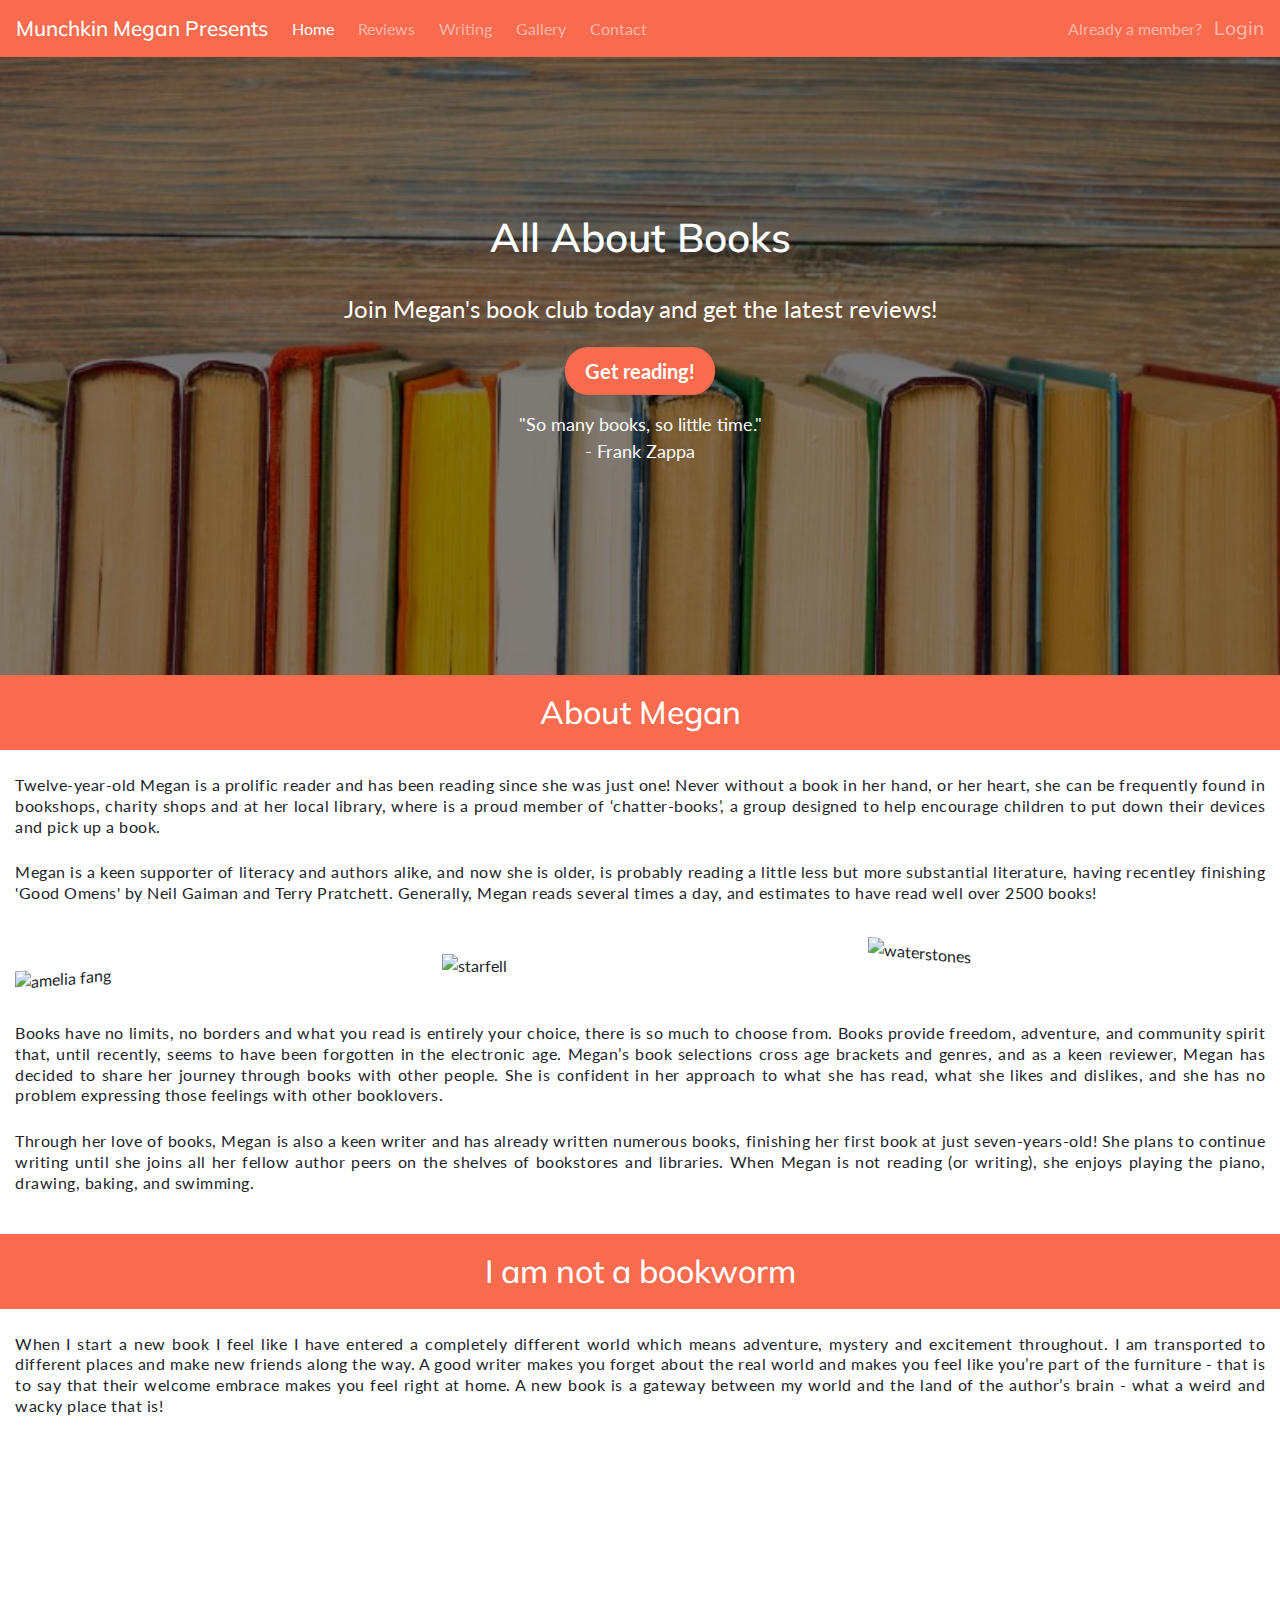
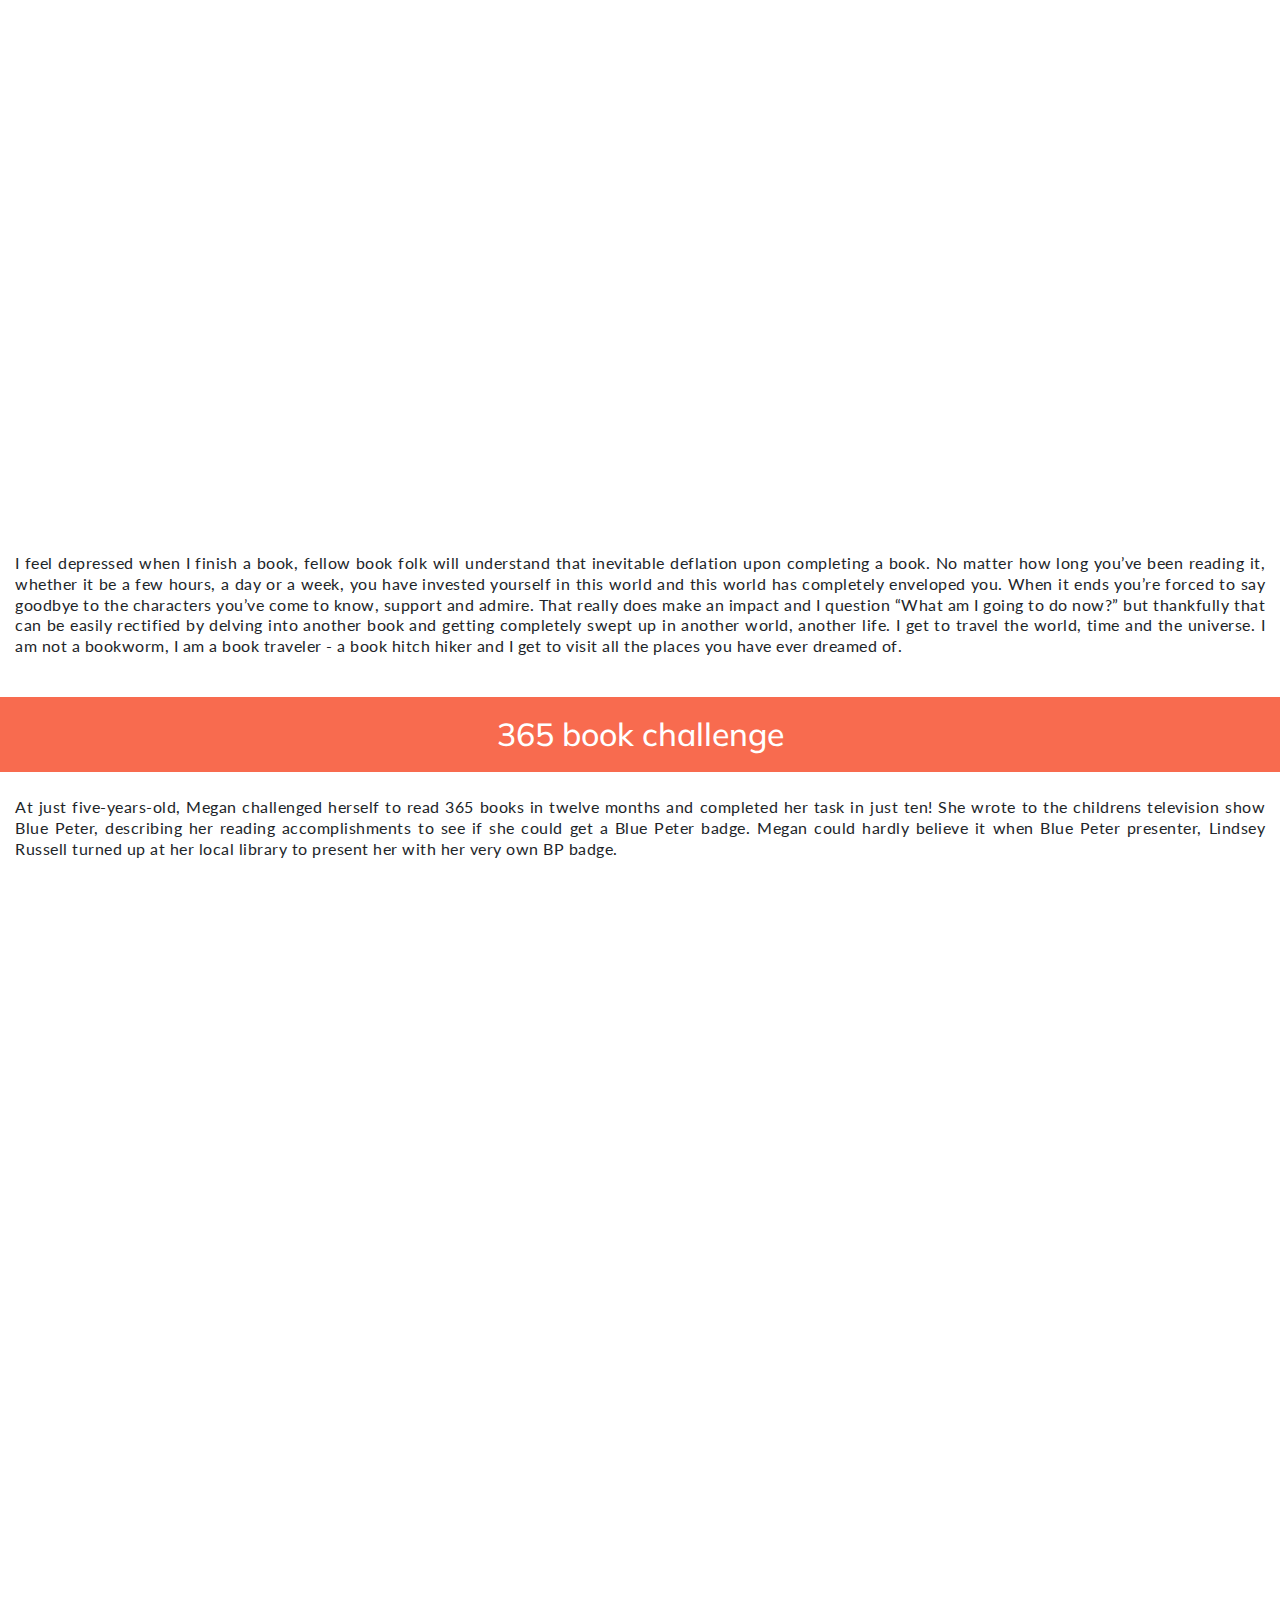
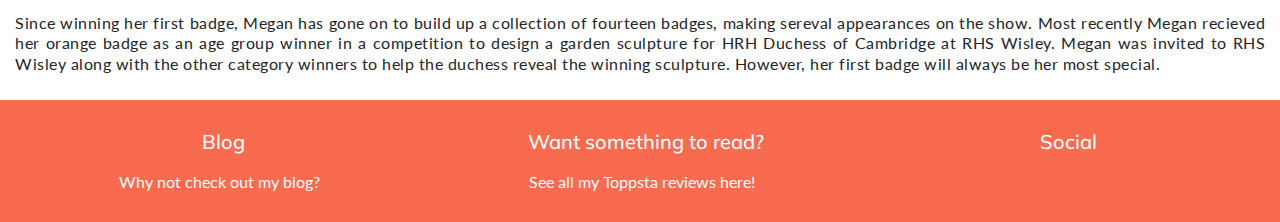
==== index.html @ 72e50ec4 "Housekeeping - Created and organised image folders in assets.  Modified index.html and adjusted spac" ====
<!DOCTYPE html>
<html lang="en">

<head>
	<meta charset="UTF-8" />
	<meta name="viewport" content="width=device-width, initial-scale=1.0" />
	<meta http-equiv="X-UA-Compatible" content="ie=edge" />

	<!--External library - Bootstrap css/fontawesome/cdnjs-->
	<link rel="stylesheet" href="https://stackpath.bootstrapcdn.com/bootstrap/4.4.1/css/bootstrap.min.css"
		type="text/css" />
	<script src="https://kit.fontawesome.com/f07371f622.js" crossorigin="anonymous"></script>
	<link rel="stylesheet" href="https://cdnjs.cloudflare.com/ajax/libs/hover.css/2.3.1/css/hover-min.css" />
	<!--/External library - Bootstrap css/fontawesome/cdnjs-->

	<!--Local library - style.css-->
	<link rel="stylesheet" href="./assets/css/style.css" type="text/css" />
	<!--/Local library - style.css-->

	<title>Munchkin Megan Presents</title>
</head>

<body>
	<div class="container-fluid ">
		<!--navbar-->
		<nav class="navbar navbar-dark navbar-expand-sm">
			<a class="navbar-brand" href="/">Munchkin Megan Presents</a>

			<button
        class="navbar-toggler ml-auto"
        type="button"
        data-toggle="collapse"
        data-target="#navbarNavDropdown"
        aria-controls="navbarNavDropdown"
        aria-expanded="false"
        aria-label="Toggle navigation"
      >
        <span class="navbar-toggler-icon"></span>
      </button>

			<div class="collapse navbar-collapse" id="navbarNavDropdown">
				<ul class="navbar-nav mr-auto">
					<li class="active nav-item mr-2">
						<a class="nav-link" href="/">Home</a>
					</li>
					<li class="nav-item mr-2">
						<a class="nav-link" href="reviews.html">Reviews</a>
					</li>
					<li class="nav-item mr-2">
						<a class="nav-link" href="#">Writing</a>
					</li>
					<li class="nav-item mr-2">
						<a class="nav-link" href="#">Gallery</a>
					</li>
					<li class="nav-item mr-2">
						<a class="nav-link" href="#">Contact</a>
					</li>
					<li class="nav-item mr-2 d-block d-sm-none">
						<a class="nav-link" href="#">Login</a>
					</li>
				</ul>
			</div>
			<div class="d-none d-md-block">
				<p class="navbar-text my-auto mr-2">Already a member?</p>
				<a href="#" class="login-text">Login</a>
			</div>
		</nav>
		<!--/navbar-->
	</div>

	<div class="container-fluid books-container-home">
		<!--all about books-->
		<div class="opaque-overlay">&nbsp</div>
		<div class="row">
			<div class="col-12">
				<section class="jumbotron text-center">
					<h1 class="jumbotron-header">All About Books</h1>
					<p class="bookclub-text">
						Join Megan's book club today and get the latest reviews!
					</p>
					<button
              class="btn btn-lg btn--cta btn--orange"
              data-toggle="modal"
              data-target="#bookclubModal"
            >
              Get reading!
            </button>
					<p class="smb-quote mt-3">
						"So many books, so little time." <br />- Frank Zappa
            </p>
				</section>
			</div>
		</div>
		<!--/all about books-->
	</div>

	<div class="container-fluid about-container">
		<!--about me-->
		<section>
			<div class="row">
				<div class="col-12 header">
					<h2 class="about-header">About Megan</h2>
				</div>
			</div>
			<div class="row">
				<div class="col-12">
					<p class="about-text">
						Twelve-year-old Megan is a prolific reader and has been reading since she was just one!
						Never without a book in her hand, or her heart, she can be frequently found in bookshops,
						charity shops and at her local library, where is a proud member of ‘chatter-books’, a
						group designed to help encourage children to put down their devices and pick up a book.
					</p>
						<div class="col-12 d-md-none">
							<img class="about-img" src="../../assets/images/outdoors.jpg" alt="outdoors">
                        </div>
						<p class="about-text">
							Megan is a keen supporter of literacy and authors alike, and now she is older, is
							probably reading a little less but more substantial literature, having recentley finishing
							'Good Omens' by Neil Gaiman and Terry Pratchett.
							Generally, Megan reads several times a day, and estimates to have read well over 2500 books!
						</p>
                        <div class="row">
							<div class="d-none d-md-block col-md-4">
								<img class="about-imgFang" src="../../assets/images/fang.jpg" alt="amelia fang">
                            </div>
							<div class="col-12 col-md-4">
								<img class="about-imgStarfell" src="../../assets/images/Starfell.jpg" alt="starfell">
                            </div>
							<div class="d-none d-md-block col-md-4">
									<img class="about-imgWaterstones" src="../../assets/images/waterstones-002.jpg" alt="waterstones">
                            </div>
                        </div>
						<p class="about-text">
							Books have no limits, no borders and what you read is entirely your choice,
							there is so much to choose from. Books provide freedom, adventure, and community
							spirit that, until recently, seems to have been forgotten in the electronic age. Megan’s book selections
							cross age brackets and genres, and as a keen reviewer, Megan has decided to share her journey
							through books with other people. She is confident in her approach to what she has read, what
							she likes and dislikes, and she has no problem expressing those feelings with other booklovers.
						</p>
							<div class="col-12 d-md-none">
								<img class="about-img" src="../../assets/images/bedtime.jpg" alt="bedtime">
                            </div>				
				        <p class="about-text">
							Through her love of books, Megan is also a keen writer and has already written numerous
							books, finishing her first book at just seven-years-old! She plans to continue writing until
							she joins all her fellow author peers on the shelves of bookstores and libraries.
							When Megan is not reading (or writing), she enjoys playing the piano, drawing, baking, and swimming.
						</p>
					</div>
				</div>
		</section>
		<!--/about me-->
	</div>

	<div class="container-fluid bookworm-container">
		<!--I am not a bookworm-->
		<section>
			<div class="row header-row">
				<div class="col-12 header">
					<h2 class="bookworm-header">I am not a bookworm</h2>
				</div>
			</div>
			<div class="row">
				<div class="col-12">
					<p class="bookworm-text">
						When I start a new book I feel like I have entered a completely different world which means
						adventure,
						mystery and excitement throughout. I am transported to different places and make new friends
						along the way.
						A good writer makes you forget about the real world and makes you feel like you’re part of the
						furniture -
						that is to say that their welcome embrace makes you feel right at home.
						A new book is a gateway between my world and the land of the author’s brain - what a weird and
						wacky place that is!
					</p>
					<div class="col-12">
						<div class="bookworm-video">
							<iframe width="560" height="315" src="https://www.youtube.com/embed/rtRZMgtIHYc"
								frameborder="0" allow="accelerometer; encrypted-media; gyroscope; picture-in-picture"
								allowfullscreen></iframe>
						</div>
					</div>
					<p class="bookworm-text">
						I feel depressed when I finish a book, fellow book folk will understand that inevitable
						deflation upon
						completing a book. No matter how long you’ve been reading it, whether it be a few hours, a day
						or a week,
						you have invested yourself in this world and this world has completely enveloped you.
						When it ends you’re forced to say goodbye to the characters you’ve come to know, support and
						admire.
						That really does make an impact and I question “What am I going to do now?”
						but thankfully that can be easily rectified by delving into another book and getting completely
						swept up
						in another world, another life. I get to travel the world, time and the universe.
						I am not a bookworm, I am a book traveler - a book hitch hiker and I get to visit all the places
						you have ever dreamed of.
					</p>
				</div>
			</div>
		</section>
		<!--/I am not a bookworm-->
	</div>

	<div class="container-fluid challenge-container">
		<!--365 book challenge bp-->
		<section>
			<div class="row header-row">
				<div class="col-12 header">
					<h2 class="challenge-header">365 book challenge</h2>
				</div>
			</div>
			<div class="row">
				<div class="col-12">
					<p class="challenge-text">
						At just five-years-old, Megan challenged herself to read 365 books in twelve months
						and completed her task in just ten! She wrote to the childrens television show Blue Peter,
						describing her reading accomplishments to see if she could get a Blue Peter badge.
						Megan could hardly believe it when Blue Peter presenter, Lindsey Russell turned up at her local
						library
						to present her with her very own BP badge.
					</p>
				</div>
				<div class="col-12">
					<div class="challenge-video">
						<iframe width="560" height="315" src="https://www.youtube.com/embed/-gn5yzw5Xcc" frameborder="0"
							allow="accelerometer; encrypted-media; gyroscope; picture-in-picture"
							allowfullscreen></iframe>
					</div>
				</div>
				<div class="col-12">
					<p class="challenge-text">
						Since winning her first badge, Megan has gone on to build up a collection of fourteen badges,
						making sereval appearances on the show. Most recently Megan recieved her orange badge as an age
						group winner
						in a competition to design a garden sculpture for HRH Duchess of Cambridge at RHS Wisley. Megan
						was invited
						to RHS Wisley along with the other category winners to help the duchess reveal the winning
						sculpture.
						However, her first badge will always be her most special.
					</p>
				</div>
			</div>
		</section>
		<!--/365 book challenge bp-->
	</div>

	<!--Footer setup - UCD-mini project/code institute-->
	<footer class="container-fluid">
		<div id="footer-details" class="row">
			<div class="col-sm-4">
				<h5 class="footer-head">Blog</h5>
				<p class="inline-block footer-text">
					Why not check out my blog?
					<a href="https://munchkinmegan.wordpress.com/" target="_blank" class="blog">
						<i class="fa fa-blog"></i>
						<span class="sr-only">Blog</span>
					</a>
				</p>
			</div>
			<div class="col-sm-4">
				<h5 class="footer-head">Want something to read?</h5>
				<p class="inline-block footer-text">
					See all my Toppsta reviews here!
					<a href="https://toppsta.com/reviewer/profile/munchkinmegan/4112#all-reviews" target="_blank"
						class="toppsta-reviews">
						<i class="fa fa-book-open"></i>
						<span class="sr-only">Download List</span>
					</a>
				</p>
			</div>
			<div class="col-sm-4">
				<h5 class="footer-head">Social</h5>
				<ul class="list-inline social-links">
					<li class="list-inline-item">
						<a href="https://www.instagram.com/munchkinmeggie/?hl=en" target="_blank">
							<i class="fa fa-instagram" aria-hidden="true"></i>
							<span class="sr-only">Instagram</span>
						</a>
					</li>
					<li class="list-inline-item">
						<a href="https://twitter.com/munchkinmeggie" target="_blank">
							<i class="fa fa-twitter" aria-hidden="true"></i>
							<span class="sr-only">Twitter</span>
						</a>
					</li>
					<li class="list-inline-item">
						<a href="https://www.youtube.com/channel/UC89qTJyfvRBDVP14d1wDb9Q" target="_blank">
							<i class="fa fa-youtube" aria-hidden="true"></i>
							<span class="sr-only">YouTube</span>
						</a>
					</li>
					<li class="list-inline-item">
						<a href="https://www.facebook.com/megangrace.nicholson.7" target="_blank">
							<i class="fa fa-facebook" aria-hidden="true"></i>
							<span class="sr-only">facebook</span>
						</a>
					</li>
				</ul>
			</div>
		</div>
	</footer>
	<!--/Footer setup - UCD-mini project/code institute-->
	<div class="modal" tabindex="-1" role="dialog" id="bookclubModal">
		<div class="modal-dialog" role="document">
			<div class="modal-content">
				<div class="modal-header">
					<h5 class="modal-title">Join Megan's Book Club!</h5>
					<button
              type="button"
              class="close"
              data-dismiss="modal"
              aria-label="Close"
            >
              <span aria-hidden="true">&times;</span>
            </button>
				</div>
				<div class="modal-body">
					<form>
						<div class="form-group">
							<label for="email">Email address</label>
							<input
                  type="email"
                  class="form-control"
                  id="email"
                  aria-describedby="emailHelp"
                />
							<small id="emailHelp" class="form-text text-muted"
                  >e.g example@gmail.com</small>
						</div>
						<div class="form-group">
							<label for="password">Password</label>
							<input
                  type="password"
                  class="form-control"
                  id="password"
                />
							<small id="passwordHelp" class="form-text text-muted"
                  >Password must be 8-16 characters and include both numbers and letters.</small>
						</div>
						<div class="form-group">
							<label for="favourite-book">Favourite Book</label>
							<input
                  type="favourite-book"
                  class="form-control"
                  id="favourite-book"
                />
							<small id="favouriteHelp" class="form-text text-muted"
                  >e.g Matilda - Rold Dahl</small>
						</div>
						<button type="submit" class="btn btn--cta btn--orange ">
                Sign me up!
              </button>
					</form>
				</div>
			</div>
		</div>
	</div>

	<script src="https://code.jquery.com/jquery-3.4.1.slim.min.js"
		integrity="sha384-J6qa4849blE2+poT4WnyKhv5vZF5SrPo0iEjwBvKU7imGFAV0wwj1yYfoRSJoZ+n" crossorigin="anonymous">
	</script>
	<script src="https://cdn.jsdelivr.net/npm/popper.js@1.16.0/dist/umd/popper.min.js"
		integrity="sha384-Q6E9RHvbIyZFJoft+2mJbHaEWldlvI9IOYy5n3zV9zzTtmI3UksdQRVvoxMfooAo" crossorigin="anonymous">
	</script>
	<script src="https://stackpath.bootstrapcdn.com/bootstrap/4.4.1/js/bootstrap.min.js"
		integrity="sha384-wfSDF2E50Y2D1uUdj0O3uMBJnjuUD4Ih7YwaYd1iqfktj0Uod8GCExl3Og8ifwB6" crossorigin="anonymous">
	</script>
</body>

</html>
---- assets/css/style.css ----
@import url('https://fonts.googleapis.com/css?family=Muli:100,200,300,400,500,600,700|Lato:100,200,300,400,500,600,700');

body {
    font-family: "Lato", sans-serif;
}

/*-----------------------------------------------------------------------------------Navbar*/

/*Navbar setup - Whiskey drop project/code institute*/

.navbar {
    position: absolute;
    top: 0;
    left: 0;
    padding-left: 10;
    padding-right: 10;
    width: 100%;
    background-color: #f86b4f;
    z-index: 1;
}

.navbar .navbar-toggler {
    border: 0;
}

.navbar-brand {
    font-family: "Muli", sans-serif;
    font-weight: 500;
    font-size: 1.3rem

}

.navbar .navbar-nav a {
    font-weight: 400;
}

.login-text {
    font-family: "Muli",sans-serif;
    font-weight: 500;
    font-size: 1.2rem;
    color: rgba(255,255,255,.5);
    text-decoration: none;
}

.login-text:hover {
    text-decoration: none;
    color: #fff;
}

/*-----------------------------------------------------------------------------------Jumbotron*/

.jumbotron {
    background-color: transparent;
}

.jumbotron-header {
    font-family: "Muli",sans-serif;
    font-weight: 600;
    font-size: 40px;
    color: #fff;
    margin-top: 50px;
    margin-bottom: 30px;
}

.bookclub-text {
    font-weight: 400;
    font-size: 24px;
    color: #fff;
    margin-bottom: 20px;
}

.smb-quote {
    font-weight: 400;
    font-size: 18px;
    color: #fff;
}
/*-----------------------------------------------------------------------------------Continers*/
.container {
    width: 100%;
}

/*css-tricks*/
.books-container-home {
    height: 75vh;
    background: url(../../assets/images/hero-images/hero-image.jpg) no-repeat bottom center; 
    -webkit-background-size: cover;
    -moz-background-size: cover;
    -o-background-size: cover;
    background-size: cover;
    display: flex;
    align-items: center;
    justify-content: center;
    position: relative;
}

.books-container-reviews {
    height: 75vh;
    background: url(../../assets/images/hero-images/hero-image-002.jfif) no-repeat bottom center; 
    -webkit-background-size: cover;
    -moz-background-size: cover;
    -o-background-size: cover;
    background-size: cover;
    display: flex;
    align-items: center;
    justify-content: center;
    position: relative;
}

.opaque-overlay{
    position: absolute;
    height: 100%;
    width: 100%;
    background-color: rgba(0, 0, 0, 0.5);
}


.about-container {

}



.bookworm-container{
    
}

.challenge-container{

}

.reviews-container {
}

.quotes {

}

.interviews {

}

/*-----------------------------------------------------------------------------------Images*/

.about-img {
    height: auto;
    width: 100%;
    max-width: 720px;
}

.about-imgFang {
    height: auto;
    width: 100%;
    display: inline-block;
    max-width: 720px;
    margin-top: 25px;
    margin-bottom: 20px;
    transform: skewY(-5deg);
}

.about-imgWaterstones {
    height: auto;
    width: 100%;
    display: inline-block;
    max-width: 720px;
    margin-top: 25px;
    margin-bottom: 20px;
    transform: skewY(5deg);
}

.about-imgStarfell {
    height: auto;
    width: 100%;
    display: inline-block;
    max-width: 720px;
    margin-top: 25px;
    margin-bottom: 0px;
}


/*-----------------------------------------------------------------------------------Videos*/


/*Fluid width video - css tricks*/
.bookworm-video {
  position: relative;
  padding-bottom: 56.25%; /* 16:9 */
  height: 0;
  margin-bottom: 0px;
  margin-top: 0px;
}
.bookworm-video iframe {
  position: absolute;
  top: 0;
  left: 0;
  width: 100%;
  height: 100%;
}

.challenge-video {
  position: relative;
  padding-bottom: 56.25%; /* 16:9 */
  height: 0;
  margin-bottom: 0px;
  margin-top: 0px;
}

.challenge-video iframe {
  position: absolute;
  top: 0;
  left: 0;
  width: 100%;
  height: 100%;

}

/*-----------------------------------------------------------------------------------Headers*/


.header {
    padding-left: 0;
    padding-right: 0;
    width: 100%;
    height: 75px;
    background-color: #f86b4f;
}

.header-row {
    margin-top: 15px;
}

.about-header {
    font-family: "Muli", sans-serif;
    color: #fff;
    text-align: center;
    margin-top: 18px;
    margin-bottom: 0px;
}

.bookworm-header {
    font-family: "Muli", sans-serif;
    color: #fff;
    text-align: center;
    margin-top: 18px;
    margin-bottom: 0px;
}

.challenge-header {
    font-family: "Muli", sans-serif;
    color: #fff;
    text-align: center;
    margin-top: 18px;
    margin-bottom: 0px;
}

.reviews-header {
    font-family: "Muli", sans-serif;
    color: #fff;
    text-align: center;
    margin-top: 18px;
    margin-bottom: 0px; 
}

.quotes-header {
    font-family: "Muli", sans-serif;
    color: #fff;
    text-align: center;
    margin-top: 18px;
    margin-bottom: 0px; 
}

.interviews-header {
    font-family: "Muli", sans-serif;
    color: #fff;
    text-align: center;
    margin-top: 18px;
    margin-bottom: 0px; 
}

/*-----------------------------------------------------------------------------------Paragraphs*/

.about-text {
    letter-spacing: .5px;
    line-height: 1.3;
    text-align: justify;
    margin-top: 25px;
    margin-bottom: 25px;
    padding-left: 15;
    padding-right: 15;
}

.bookworm-text{
    letter-spacing: .5px;
    line-height: 1.3;
    text-align: justify;
    margin-top: 25px;
    margin-bottom: 25px;
    padding-left: 15;
    padding-right: 15;
}


.challenge-text {
    letter-spacing: .5px;
    line-height: 1.3;
    text-align: justify;
    margin-top: 25px;
    margin-bottom: 25px;
    padding-left: 15;
    padding-right: 15;
}

/*-----------------------------------------------------------------------------------Quotes*/

.blockquote {

}

/*-----------------------------------------------------------------------------------Buttons*/

.btn--cta{
    font-weight: bold;
    border-radius: 23px;
    width: 150px;
}

.btn--cta-short{
    font-weight: bold;
    border-radius: 23px;
    width: 75px;
}

.btn--orange{
    color: #fff;
    background-color: #f86b4f;
    border-color: #f86b4f;
}

.btn--orange:hover,
.btn--orange:focus,
.btn--orange:active,
.btn--orange:active:focus {
    color: #000;
    background-color: #d34f35;
    border-color: #d34f35;
} 

/*-----------------------------------------------------------------------------------Modal*/

/*Modal setup - Whiskey drop project/code institute*/

.modal-title{
    font-family: "Muli", sans-serif;
    font-weight: 400;
    font-size: 1.5em;  
}

.form-group {
    font-family: "Muli", sans-serif;
    font-weight: 400;
    font-size: 1.2em;
}

.form-text {
    font-family: "Lato", sans-serif;
    font-weight: 300;
    font-size: .75em;
}

/*-----------------------------------------------------------------------------------Footer*/

/*Footer setup - UCD-mini project/code institute*/

footer {
    background-color: #f86b4f;
    color: #ffffff;
    min-height: 120px;
    font-weight: 400;
}

.footer-head {
    font-family: "Muli", sans-serif;
    font-weight: 500;
    color:#ffffff;
    text-align: center;
}

.footer-text {
    text-align: center;
    padding-top: 3px;
}

.social-links {
    text-align: center;
}

.blog i {
    font-size: 20px;
    color: rgba(255,255,255,.5);
    text-align: center;
    padding-left: 7px;
    padding-bottom: 20px;
    transition: all .3s ease-in-out;
    -moz-transition: all .3s ease-in-out;
    -webkit-transition: all .3s ease-in-out;
    -o-transition: all .3s ease-in-out;
}

.blog i:hover {
    color: #fff;
}

.toppsta-reviews i {
    font-size: 20px;
    color: rgba(255,255,255,.5);
    text-align: center;
    padding-left: 7px;
    padding-bottom: 20px;
    transition: all .3s ease-in-out;
    -moz-transition: all .3s ease-in-out;
    -webkit-transition: all .3s ease-in-out;
    -o-transition: all .3s ease-in-out;

}

.toppsta-reviews i:hover {
    color: #fff;
}

.social-links {
    padding-bottom: 20px;
}

.social-links li a i {
    width: 40px;
    height: 40px;
    padding: 12px 0;
    font-size: 25px;
    line-height: 10px;
    text-align: center;
    color: rgba(255,255,255,.5);
    transition: all .3s ease-in-out;
    -moz-transition: all .3s ease-in-out;
    -webkit-transition: all .3s ease-in-out;
    -o-transition: all .3s ease-in-out;
}

.social-links li a i:hover {
   color: #fff;
}

#footer-details {
    padding-left: 12px;
    padding-top: 30px;
}
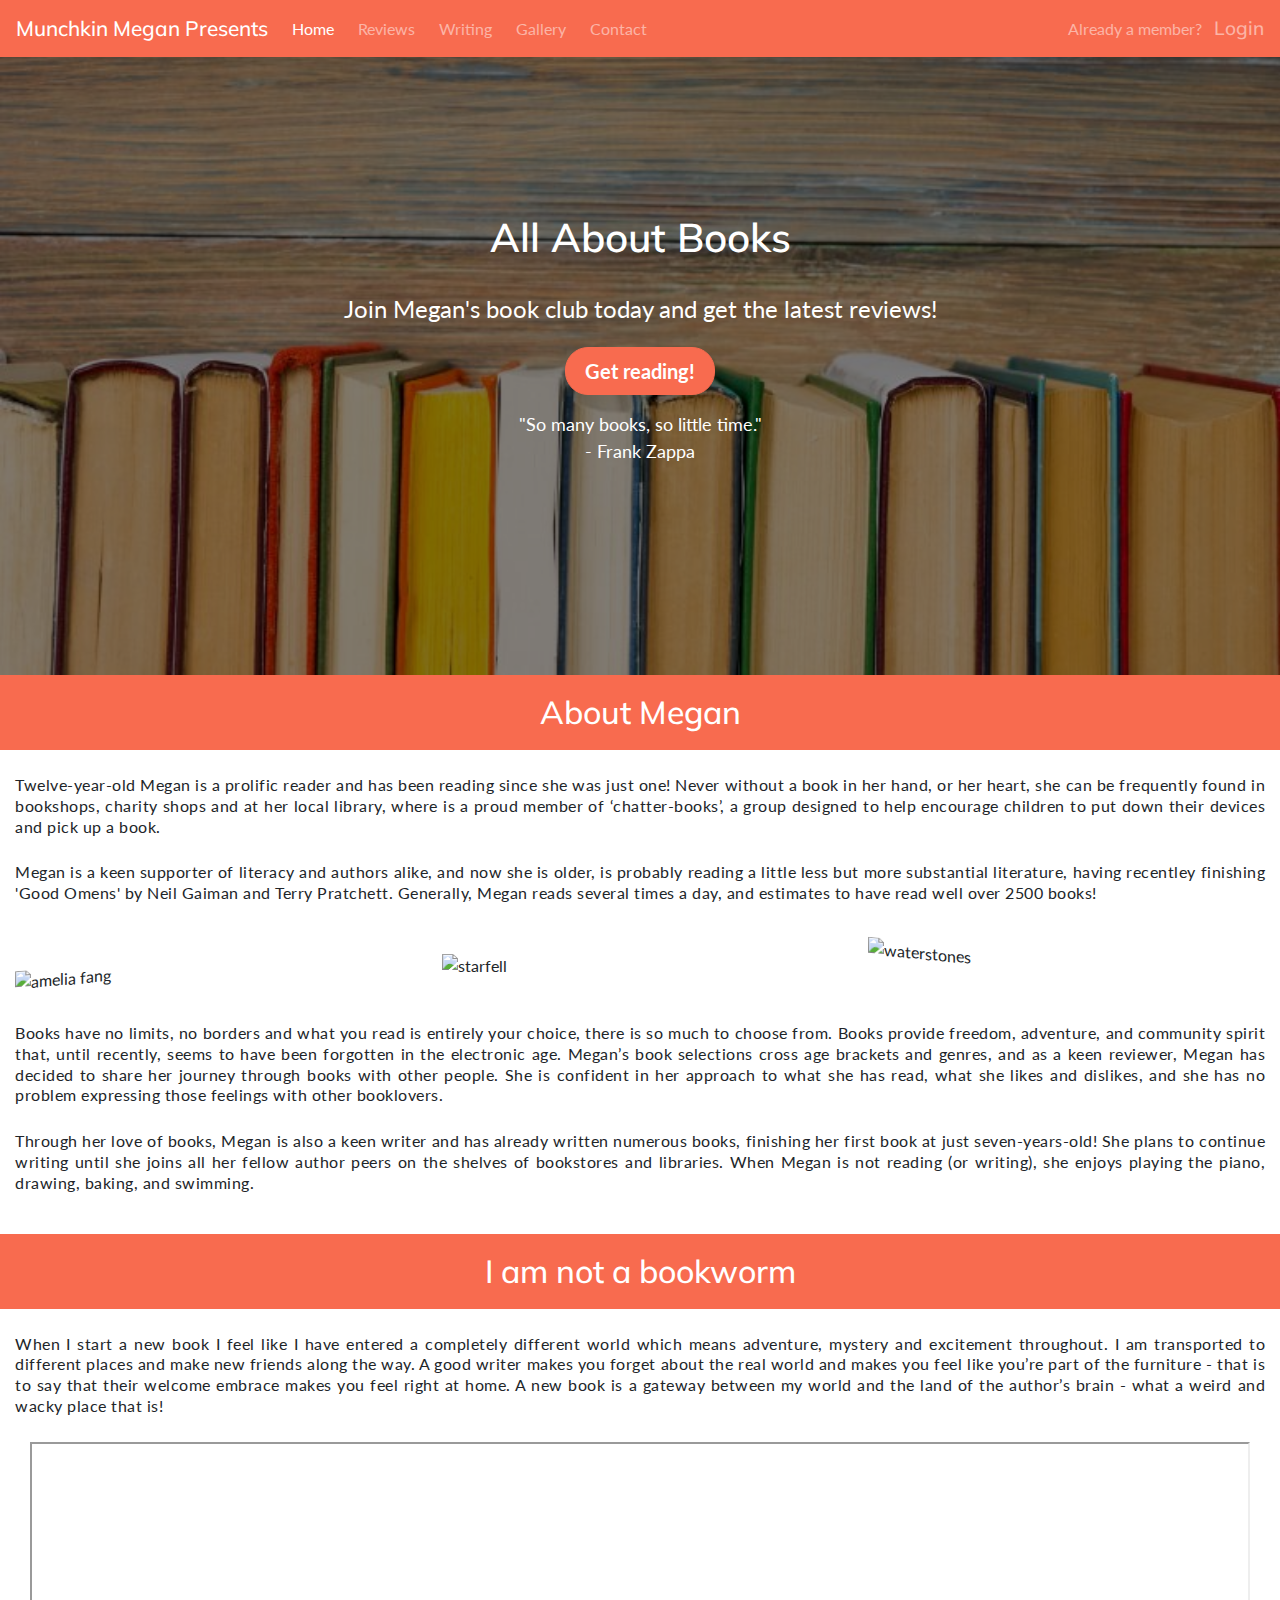
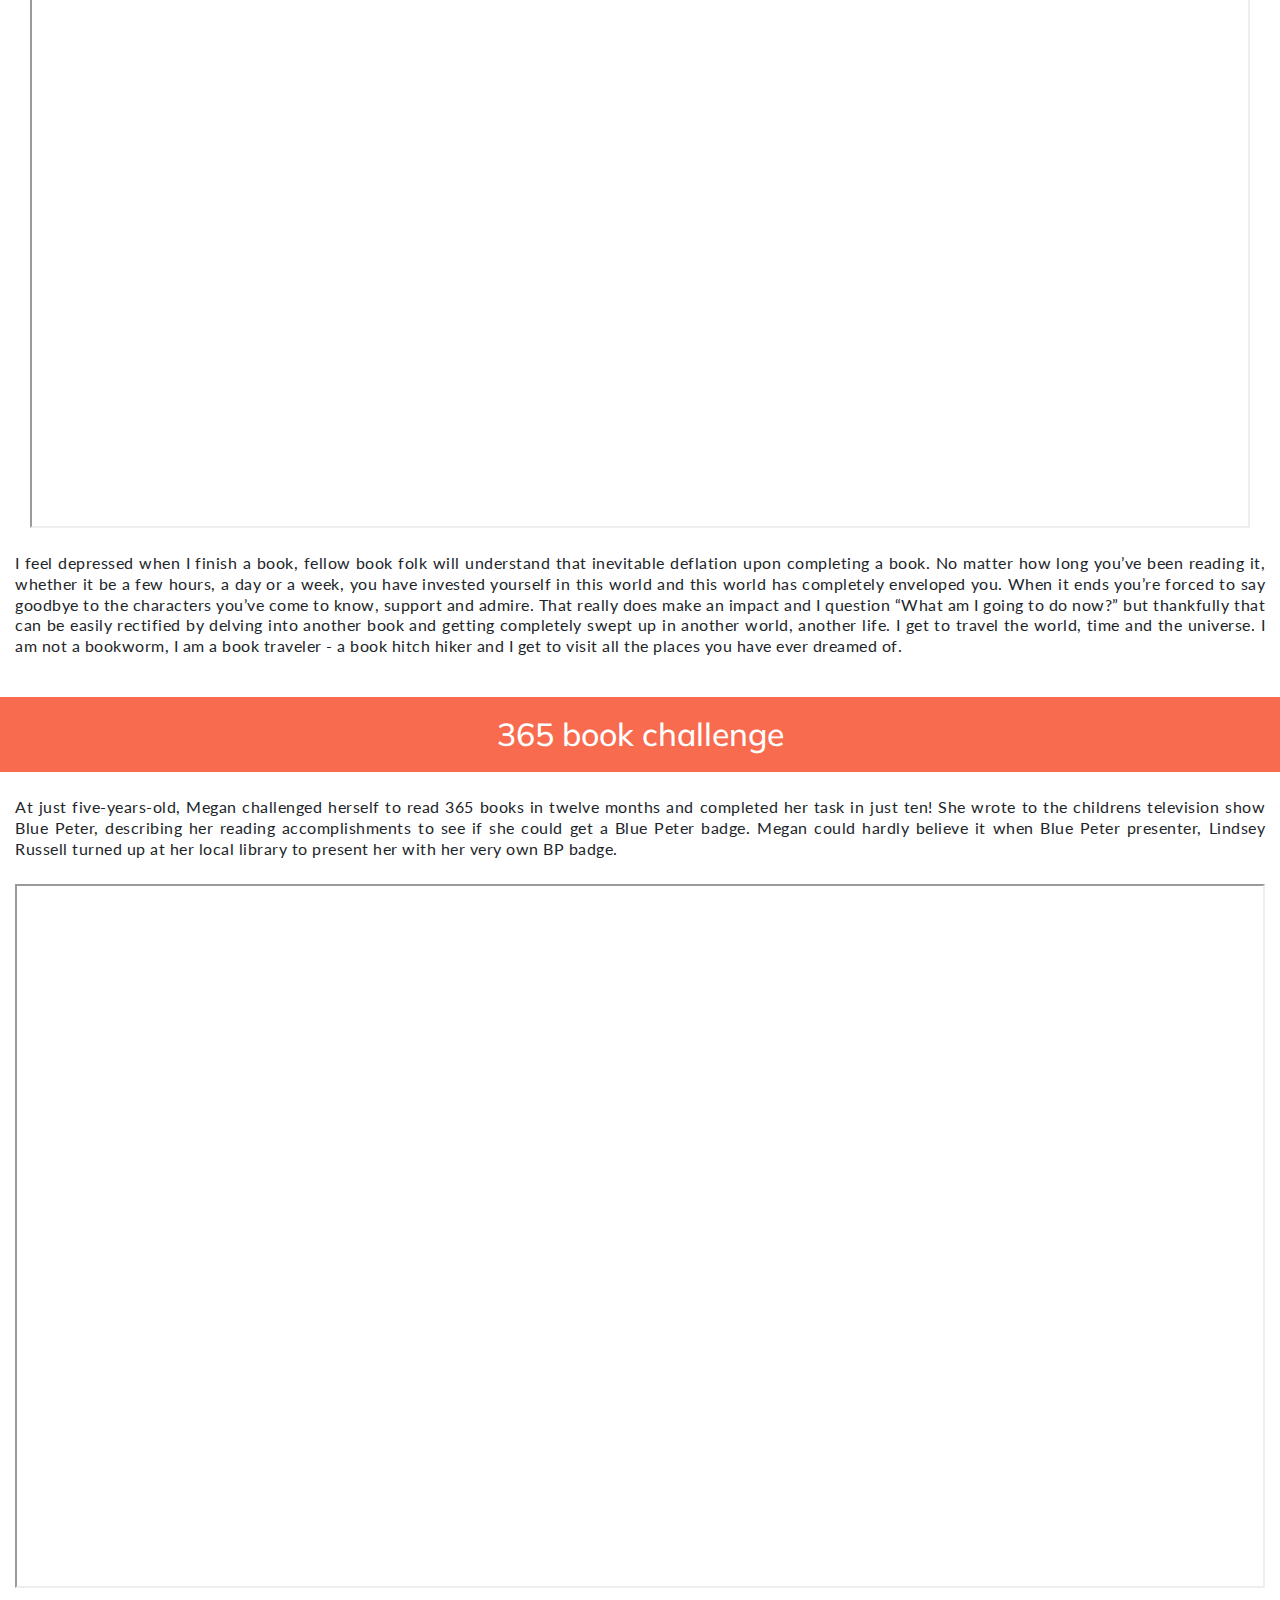
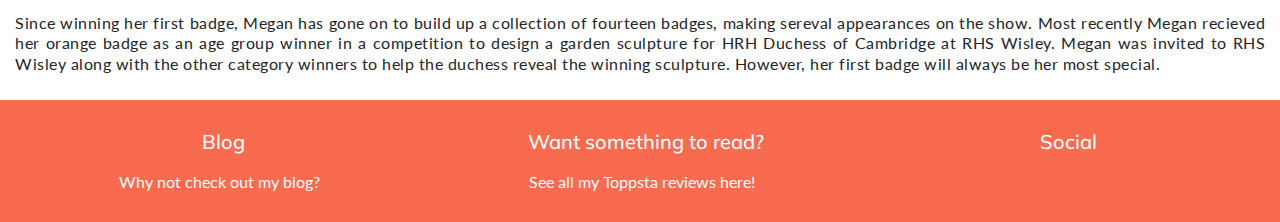
==== commit 7387cbe2: "Addition - Added content to reviews section, including modals.  Modify - Made general margin and spa" ====
--- a/index.html
+++ b/index.html
@@ -70,7 +70,7 @@
 
 	<div class="container-fluid books-container-home">
 		<!--all about books-->
-		<div class="opaque-overlay">&nbsp</div>
+		<div class="opaque-overlay">&nbsp;</div>
 		<div class="row">
 			<div class="col-12">
 				<section class="jumbotron text-center">
@@ -176,8 +176,7 @@
 					</p>
 					<div class="col-12">
 						<div class="bookworm-video">
-							<iframe width="560" height="315" src="https://www.youtube.com/embed/rtRZMgtIHYc"
-								frameborder="0" allow="accelerometer; encrypted-media; gyroscope; picture-in-picture"
+							<iframe src="https://www.youtube.com/embed/rtRZMgtIHYc" allow="accelerometer; encrypted-media; gyroscope; picture-in-picture"
 								allowfullscreen></iframe>
 						</div>
 					</div>
@@ -223,7 +222,7 @@
 				</div>
 				<div class="col-12">
 					<div class="challenge-video">
-						<iframe width="560" height="315" src="https://www.youtube.com/embed/-gn5yzw5Xcc" frameborder="0"
+						<iframe src="https://www.youtube.com/embed/-gn5yzw5Xcc"
 							allow="accelerometer; encrypted-media; gyroscope; picture-in-picture"
 							allowfullscreen></iframe>
 					</div>
@@ -331,7 +330,7 @@
 						<div class="form-group">
 							<label for="password">Password</label>
 							<input
-                  type="password"
+                  type="text"
                   class="form-control"
                   id="password"
                 />
@@ -341,7 +340,7 @@
 						<div class="form-group">
 							<label for="favourite-book">Favourite Book</label>
 							<input
-                  type="favourite-book"
+                  type="text"
                   class="form-control"
                   id="favourite-book"
                 />
--- a/assets/css/style.css
+++ b/assets/css/style.css
@@ -129,6 +129,7 @@
 }
 
 .reviews-container {
+
 }
 
 .quotes {
@@ -174,6 +175,22 @@
     max-width: 720px;
     margin-top: 25px;
     margin-bottom: 0px;
+}
+
+.rounded-circle {
+    margin-top: 50px;
+}
+
+.scavengers-media {
+    margin-top: 30px;
+}
+
+.jinxed-media {
+    margin-top: 30px;
+}
+
+.itkoc-media {
+    margin-top: 30px;
 }
 
 
@@ -184,16 +201,19 @@
 .bookworm-video {
   position: relative;
   padding-bottom: 56.25%; /* 16:9 */
-  height: 0;
   margin-bottom: 0px;
   margin-top: 0px;
-}
+  display: flex;
+  justify-content: center;
+}
+
 .bookworm-video iframe {
   position: absolute;
   top: 0;
   left: 0;
   width: 100%;
   height: 100%;
+
 }
 
 .challenge-video {
@@ -260,7 +280,15 @@
     margin-bottom: 0px; 
 }
 
-.quotes-header {
+.favourites-header {
+    font-family: "Muli", sans-serif;
+    color: #fff;
+    text-align: center;
+    margin-top: 18px;
+    margin-bottom: 0px; 
+}
+
+.latest-header {
     font-family: "Muli", sans-serif;
     color: #fff;
     text-align: center;
@@ -309,10 +337,36 @@
     padding-right: 15;
 }
 
+.toppsta-text {
+    letter-spacing: .5px;
+    line-height: 1.3;
+    text-align: justify;
+    margin-top: 25px;
+    margin-bottom: 25px;
+    padding-left: 15;
+    padding-right: 15;
+}
+
+.review-text {
+    letter-spacing: .5px;
+    line-height: 1.3;
+    text-align: justify;
+    margin-left: 10px;
+    margin-right: 10px;     
+}
+
+.blurb {
+    margin-top:25px;
+    margin-bottom: 25px;
+    font-size: 16px;
+}
+
 /*-----------------------------------------------------------------------------------Quotes*/
 
 .blockquote {
-
+    font-size: 1.2em;
+    margin-top: 15px;
+    margin-bottom: 25px;
 }
 
 /*-----------------------------------------------------------------------------------Buttons*/
@@ -327,6 +381,13 @@
     font-weight: bold;
     border-radius: 23px;
     width: 75px;
+}
+
+.btn--review{
+    font-weight: bold;
+    border-radius: 23px;
+    width: 150px;
+    margin-bottom: 30px;
 }
 
 .btn--orange{
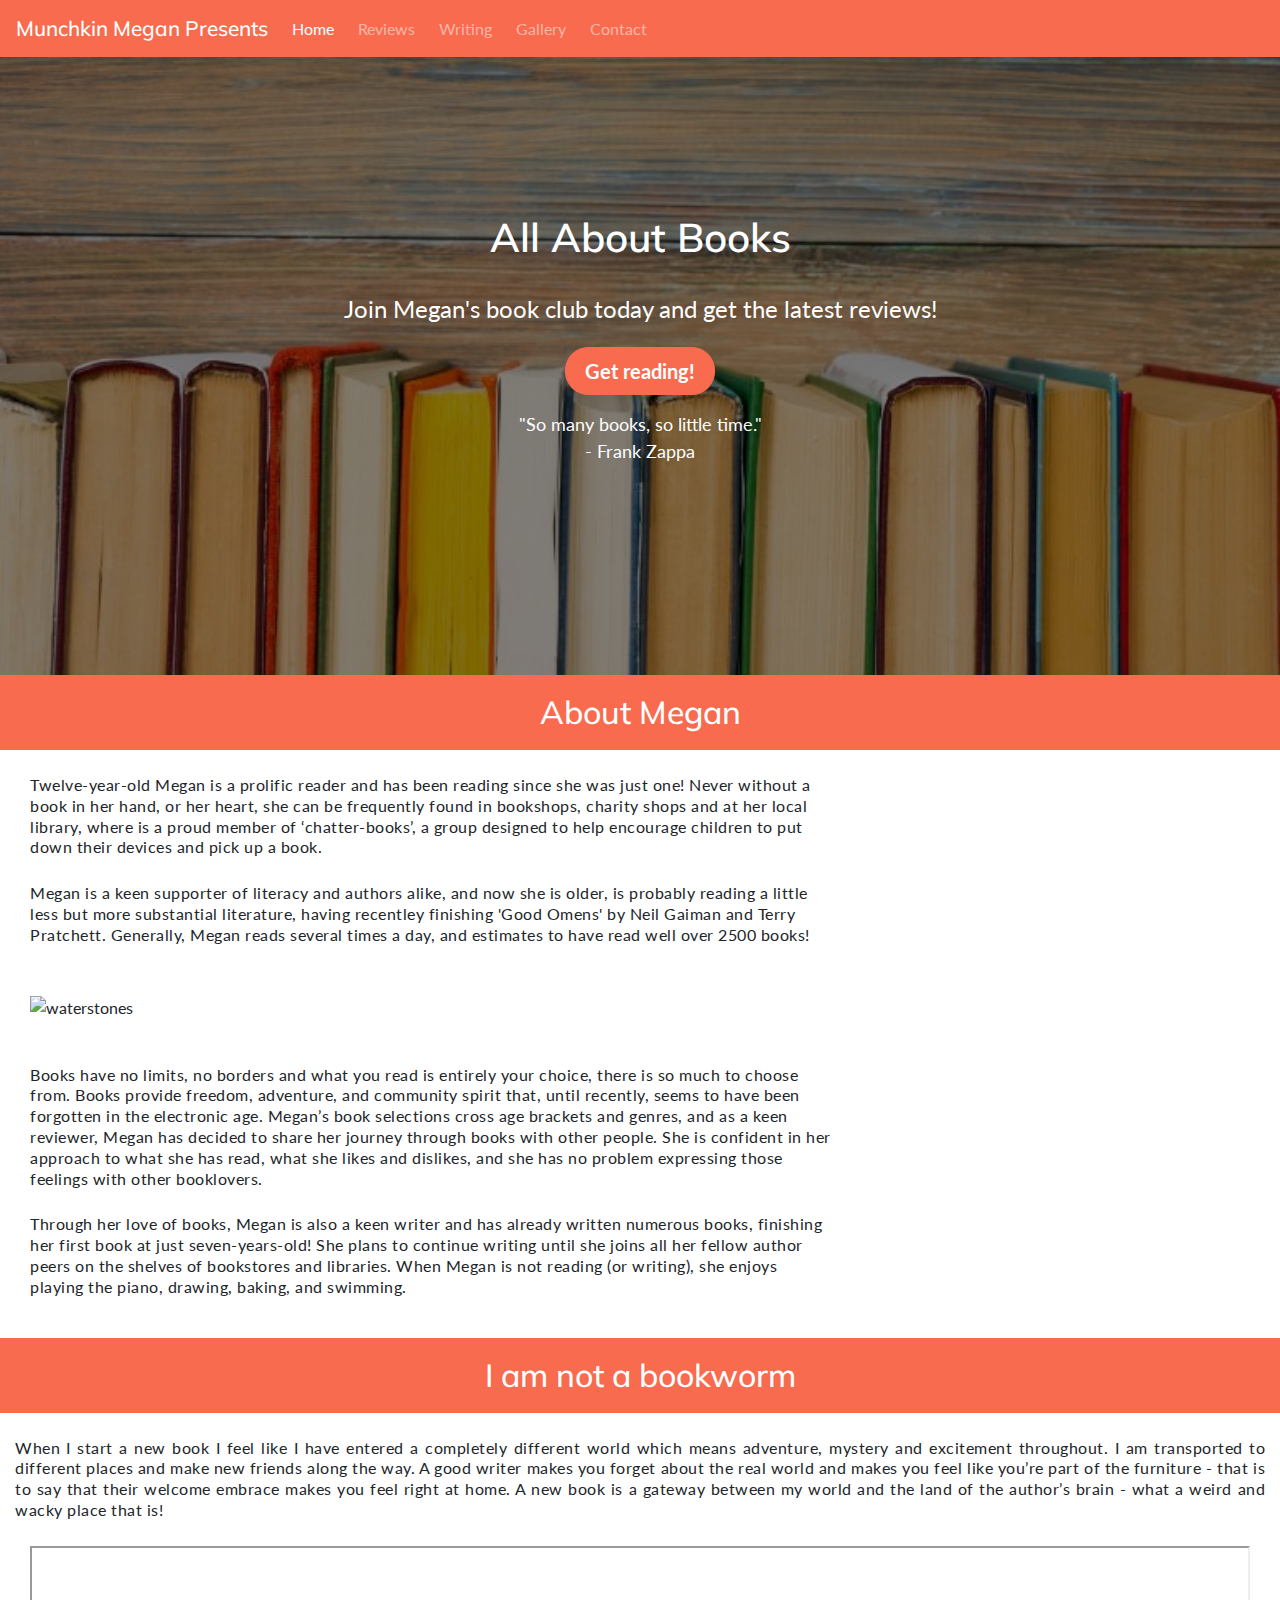
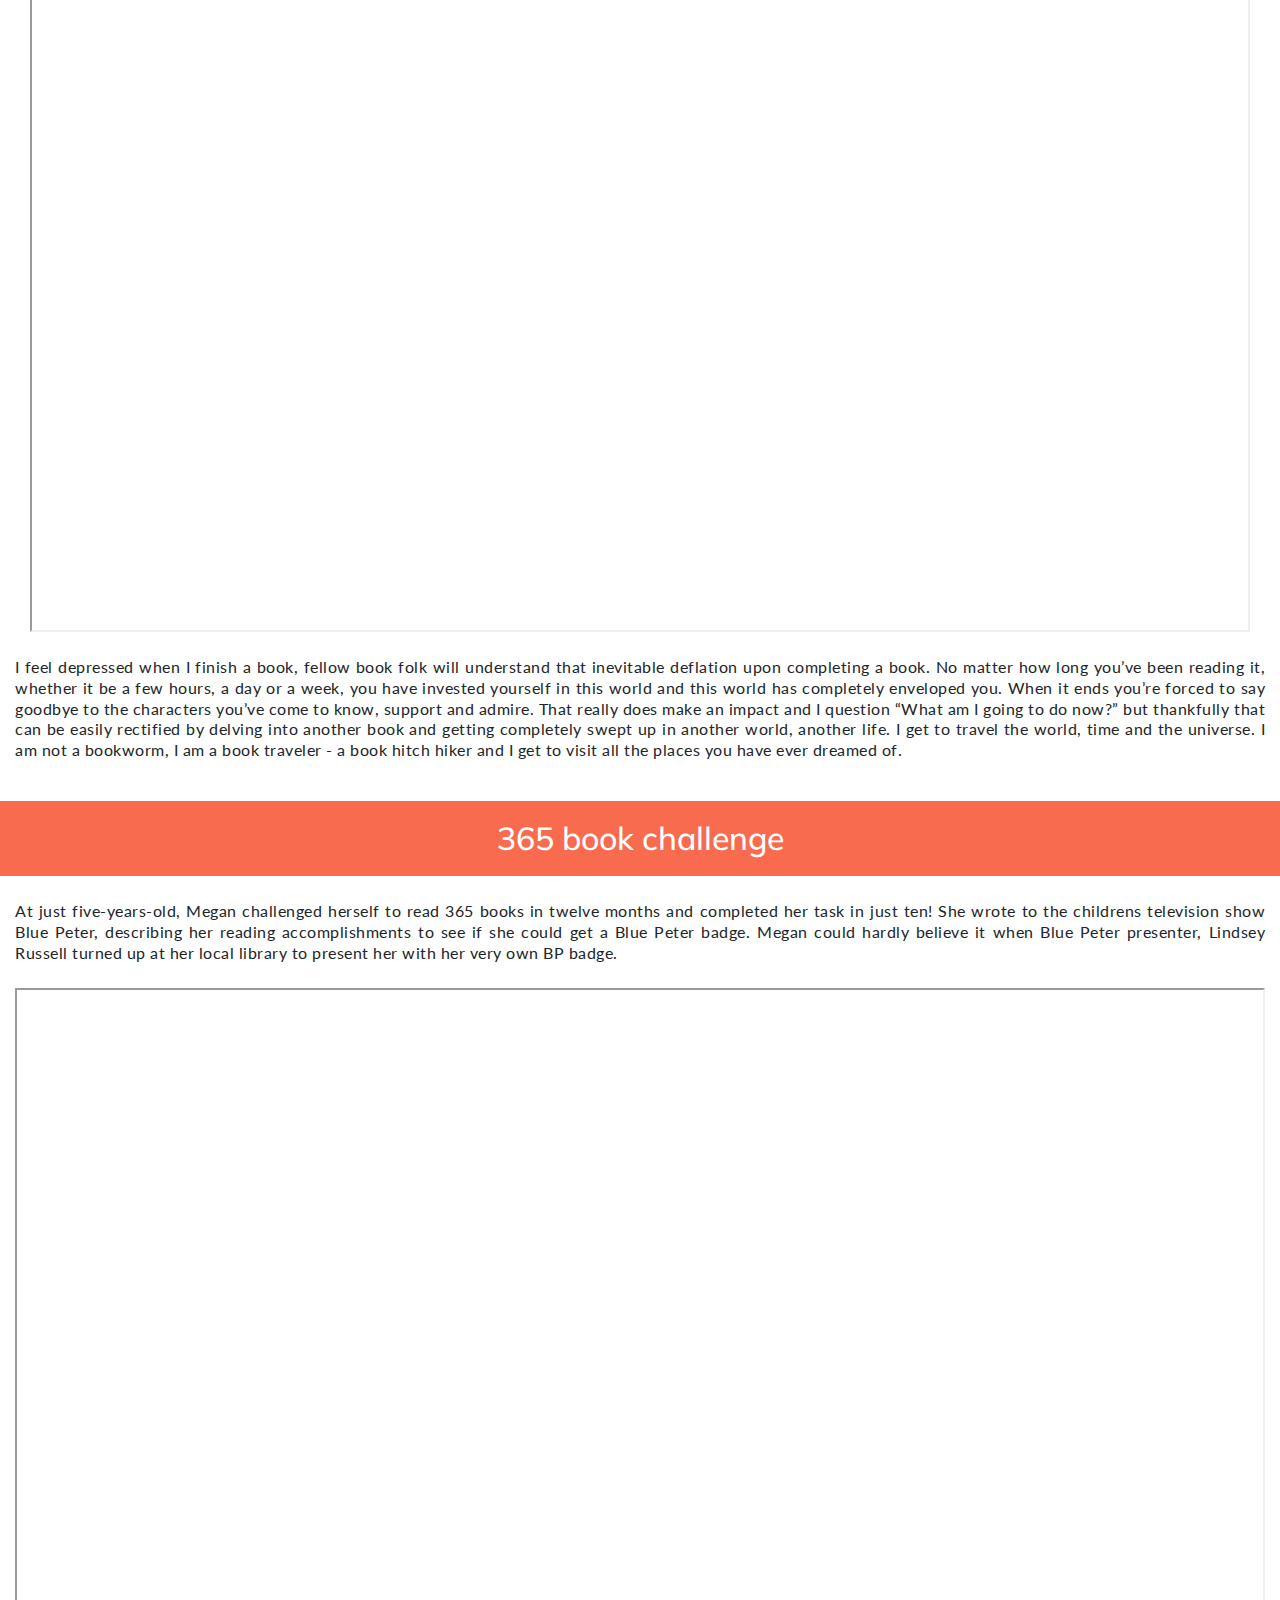
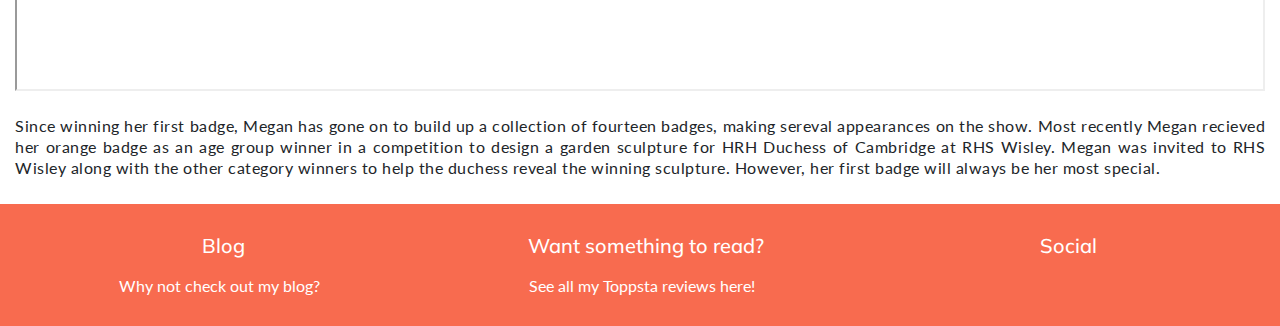
==== commit 7f4f913c: "Modify - Alterations made to reviews.html, added a buy now button to aid the user.  Made alterations" ====
--- a/index.html
+++ b/index.html
@@ -21,7 +21,7 @@
 </head>
 
 <body>
-	<div class="container-fluid ">
+	<div class="container-fluid">
 		<!--navbar-->
 		<nav class="navbar navbar-dark navbar-expand-sm">
 			<a class="navbar-brand" href="/">Munchkin Megan Presents</a>
@@ -55,14 +55,7 @@
 					<li class="nav-item mr-2">
 						<a class="nav-link" href="#">Contact</a>
 					</li>
-					<li class="nav-item mr-2 d-block d-sm-none">
-						<a class="nav-link" href="#">Login</a>
-					</li>
 				</ul>
-			</div>
-			<div class="d-none d-md-block">
-				<p class="navbar-text my-auto mr-2">Already a member?</p>
-				<a href="#" class="login-text">Login</a>
 			</div>
 		</nav>
 		<!--/navbar-->
@@ -104,51 +97,43 @@
 			</div>
 			<div class="row">
 				<div class="col-12">
-					<p class="about-text">
+					<p class="about-text col-lg-8">
 						Twelve-year-old Megan is a prolific reader and has been reading since she was just one!
 						Never without a book in her hand, or her heart, she can be frequently found in bookshops,
 						charity shops and at her local library, where is a proud member of ‘chatter-books’, a
 						group designed to help encourage children to put down their devices and pick up a book.
 					</p>
-						<div class="col-12 d-md-none">
-							<img class="about-img" src="../../assets/images/outdoors.jpg" alt="outdoors">
-                        </div>
-						<p class="about-text">
-							Megan is a keen supporter of literacy and authors alike, and now she is older, is
-							probably reading a little less but more substantial literature, having recentley finishing
-							'Good Omens' by Neil Gaiman and Terry Pratchett.
-							Generally, Megan reads several times a day, and estimates to have read well over 2500 books!
-						</p>
-                        <div class="row">
-							<div class="d-none d-md-block col-md-4">
-								<img class="about-imgFang" src="../../assets/images/fang.jpg" alt="amelia fang">
-                            </div>
-							<div class="col-12 col-md-4">
-								<img class="about-imgStarfell" src="../../assets/images/Starfell.jpg" alt="starfell">
-                            </div>
-							<div class="d-none d-md-block col-md-4">
-									<img class="about-imgWaterstones" src="../../assets/images/waterstones-002.jpg" alt="waterstones">
-                            </div>
-                        </div>
-						<p class="about-text">
-							Books have no limits, no borders and what you read is entirely your choice,
-							there is so much to choose from. Books provide freedom, adventure, and community
-							spirit that, until recently, seems to have been forgotten in the electronic age. Megan’s book selections
-							cross age brackets and genres, and as a keen reviewer, Megan has decided to share her journey
-							through books with other people. She is confident in her approach to what she has read, what
-							she likes and dislikes, and she has no problem expressing those feelings with other booklovers.
-						</p>
-							<div class="col-12 d-md-none">
-								<img class="about-img" src="../../assets/images/bedtime.jpg" alt="bedtime">
-                            </div>				
-				        <p class="about-text">
-							Through her love of books, Megan is also a keen writer and has already written numerous
-							books, finishing her first book at just seven-years-old! She plans to continue writing until
-							she joins all her fellow author peers on the shelves of bookstores and libraries.
-							When Megan is not reading (or writing), she enjoys playing the piano, drawing, baking, and swimming.
-						</p>
+                    <div class="col-12 d-md-none">
+						<img class="about-img" src="../../assets/images/outdoors.jpg" alt="outdoors">
+                    </div>
+					<p class="about-text col-lg-8">
+						Megan is a keen supporter of literacy and authors alike, and now she is older, is
+						probably reading a little less but more substantial literature, having recentley finishing
+						'Good Omens' by Neil Gaiman and Terry Pratchett.
+						Generally, Megan reads several times a day, and estimates to have read well over 2500 books!
+					</p>
+                    <div class="d-none d-lg-block col-lg-4">
+						<img class="about-imgWaterstones" src="../../assets/images/waterstones-002.jpg" alt="waterstones">
 					</div>
-				</div>
+                    <p class="about-text col-lg-8">
+						Books have no limits, no borders and what you read is entirely your choice,
+						there is so much to choose from. Books provide freedom, adventure, and community
+						spirit that, until recently, seems to have been forgotten in the electronic age. Megan’s book selections
+						cross age brackets and genres, and as a keen reviewer, Megan has decided to share her journey
+						through books with other people. She is confident in her approach to what she has read, what
+						she likes and dislikes, and she has no problem expressing those feelings with other booklovers.
+					</p>
+						<div class="d-md-none">
+							<img class="about-img" src="../../assets/images/bedtime.jpg" alt="bedtime">
+                        </div>				
+				    <p class="about-text col-lg-8">
+						Through her love of books, Megan is also a keen writer and has already written numerous
+						books, finishing her first book at just seven-years-old! She plans to continue writing until
+						she joins all her fellow author peers on the shelves of bookstores and libraries.
+						When Megan is not reading (or writing), she enjoys playing the piano, drawing, baking, and swimming.
+					</p>
+				</div>
+			</div>
 		</section>
 		<!--/about me-->
 	</div>
--- a/assets/css/style.css
+++ b/assets/css/style.css
@@ -93,6 +93,7 @@
     position: relative;
 }
 
+/*css-tricks*/
 .books-container-reviews {
     height: 75vh;
     background: url(../../assets/images/hero-images/hero-image-002.jfif) no-repeat bottom center; 
@@ -106,6 +107,7 @@
     position: relative;
 }
 
+/*Whiskey-drop - Code Institute*/
 .opaque-overlay{
     position: absolute;
     height: 100%;
@@ -113,12 +115,10 @@
     background-color: rgba(0, 0, 0, 0.5);
 }
 
-
+ 
 .about-container {
-
-}
-
-
+   
+}  
 
 .bookworm-container{
     
@@ -130,6 +130,10 @@
 
 .reviews-container {
 
+}
+
+.media-body {
+    text-align: center;
 }
 
 .quotes {
@@ -145,54 +149,33 @@
 .about-img {
     height: auto;
     width: 100%;
-    max-width: 720px;
-}
-
-.about-imgFang {
-    height: auto;
-    width: 100%;
-    display: inline-block;
-    max-width: 720px;
-    margin-top: 25px;
-    margin-bottom: 20px;
-    transform: skewY(-5deg);
+    max-width: 420px;
 }
 
 .about-imgWaterstones {
     height: auto;
     width: 100%;
-    display: inline-block;
-    max-width: 720px;
+    max-width: 420px;
     margin-top: 25px;
     margin-bottom: 20px;
-    transform: skewY(5deg);
-}
-
-.about-imgStarfell {
-    height: auto;
-    width: 100%;
-    display: inline-block;
-    max-width: 720px;
-    margin-top: 25px;
-    margin-bottom: 0px;
 }
 
 .rounded-circle {
     margin-top: 50px;
 }
 
-.scavengers-media {
+.bookReview-media {
     margin-top: 30px;
 }
 
-.jinxed-media {
-    margin-top: 30px;
-}
-
-.itkoc-media {
-    margin-top: 30px;
-}
-
+.bookModal-media {
+    margin-top:15px;
+}
+
+
+.review-img {
+    margin-left:15px;
+}
 
 /*-----------------------------------------------------------------------------------Videos*/
 
@@ -309,12 +292,12 @@
 .about-text {
     letter-spacing: .5px;
     line-height: 1.3;
-    text-align: justify;
     margin-top: 25px;
     margin-bottom: 25px;
     padding-left: 15;
     padding-right: 15;
 }
+
 
 .bookworm-text{
     letter-spacing: .5px;
@@ -326,7 +309,6 @@
     padding-right: 15;
 }
 
-
 .challenge-text {
     letter-spacing: .5px;
     line-height: 1.3;
@@ -352,13 +334,12 @@
     line-height: 1.3;
     text-align: justify;
     margin-left: 10px;
-    margin-right: 10px;     
+    margin-right: 10px; 
+    margin-top: 25px;    
 }
 
 .blurb {
-    margin-top:25px;
-    margin-bottom: 25px;
-    font-size: 16px;
+    margin-top: 15px;
 }
 
 /*-----------------------------------------------------------------------------------Quotes*/
@@ -371,29 +352,50 @@
 
 /*-----------------------------------------------------------------------------------Buttons*/
 
-.btn--cta{
+.btn--cta {
     font-weight: bold;
     border-radius: 23px;
     width: 150px;
 }
 
-.btn--cta-short{
+.btn--cta-short {
     font-weight: bold;
     border-radius: 23px;
     width: 75px;
 }
 
-.btn--review{
+.btn--cta-buy{
     font-weight: bold;
     border-radius: 23px;
-    width: 150px;
-    margin-bottom: 30px;
-}
-
-.btn--orange{
+    width: 100px;
+}
+
+.btn--review {
+    font-weight: bold;
+    border-radius: 23px;
+    width: 120px;
+    margin-top:30px;
+    margin-bottom: 30px;  
+}
+
+.btn--orange {
     color: #fff;
     background-color: #f86b4f;
     border-color: #f86b4f;
+}
+
+.btn--blue {
+    color: #fff;
+    background-color: #2075c4;
+    border-color: #2075c4;
+    text-decoration: none;
+    text-align: center;
+    float: right;
+}
+
+.btn--blue a {
+    color: #fff;
+    text-decoration: none;
 }
 
 .btn--orange:hover,
@@ -405,6 +407,19 @@
     border-color: #d34f35;
 } 
 
+.btn--blue:hover,
+.btn--blue:focus,
+.btn--blue:active,
+.btn--blue:active:focus {
+    color: #fff;
+    background-color: #124e86;
+    border-color: #124e86;
+} 
+
+.close {
+    margin-right: 15px;
+}
+
 /*-----------------------------------------------------------------------------------Modal*/
 
 /*Modal setup - Whiskey drop project/code institute*/
@@ -425,6 +440,12 @@
     font-family: "Lato", sans-serif;
     font-weight: 300;
     font-size: .75em;
+}
+
+/*-----------------------------------------------------------------------------------General*/
+
+.checked {
+    color: #f5f50c;
 }
 
 /*-----------------------------------------------------------------------------------Footer*/
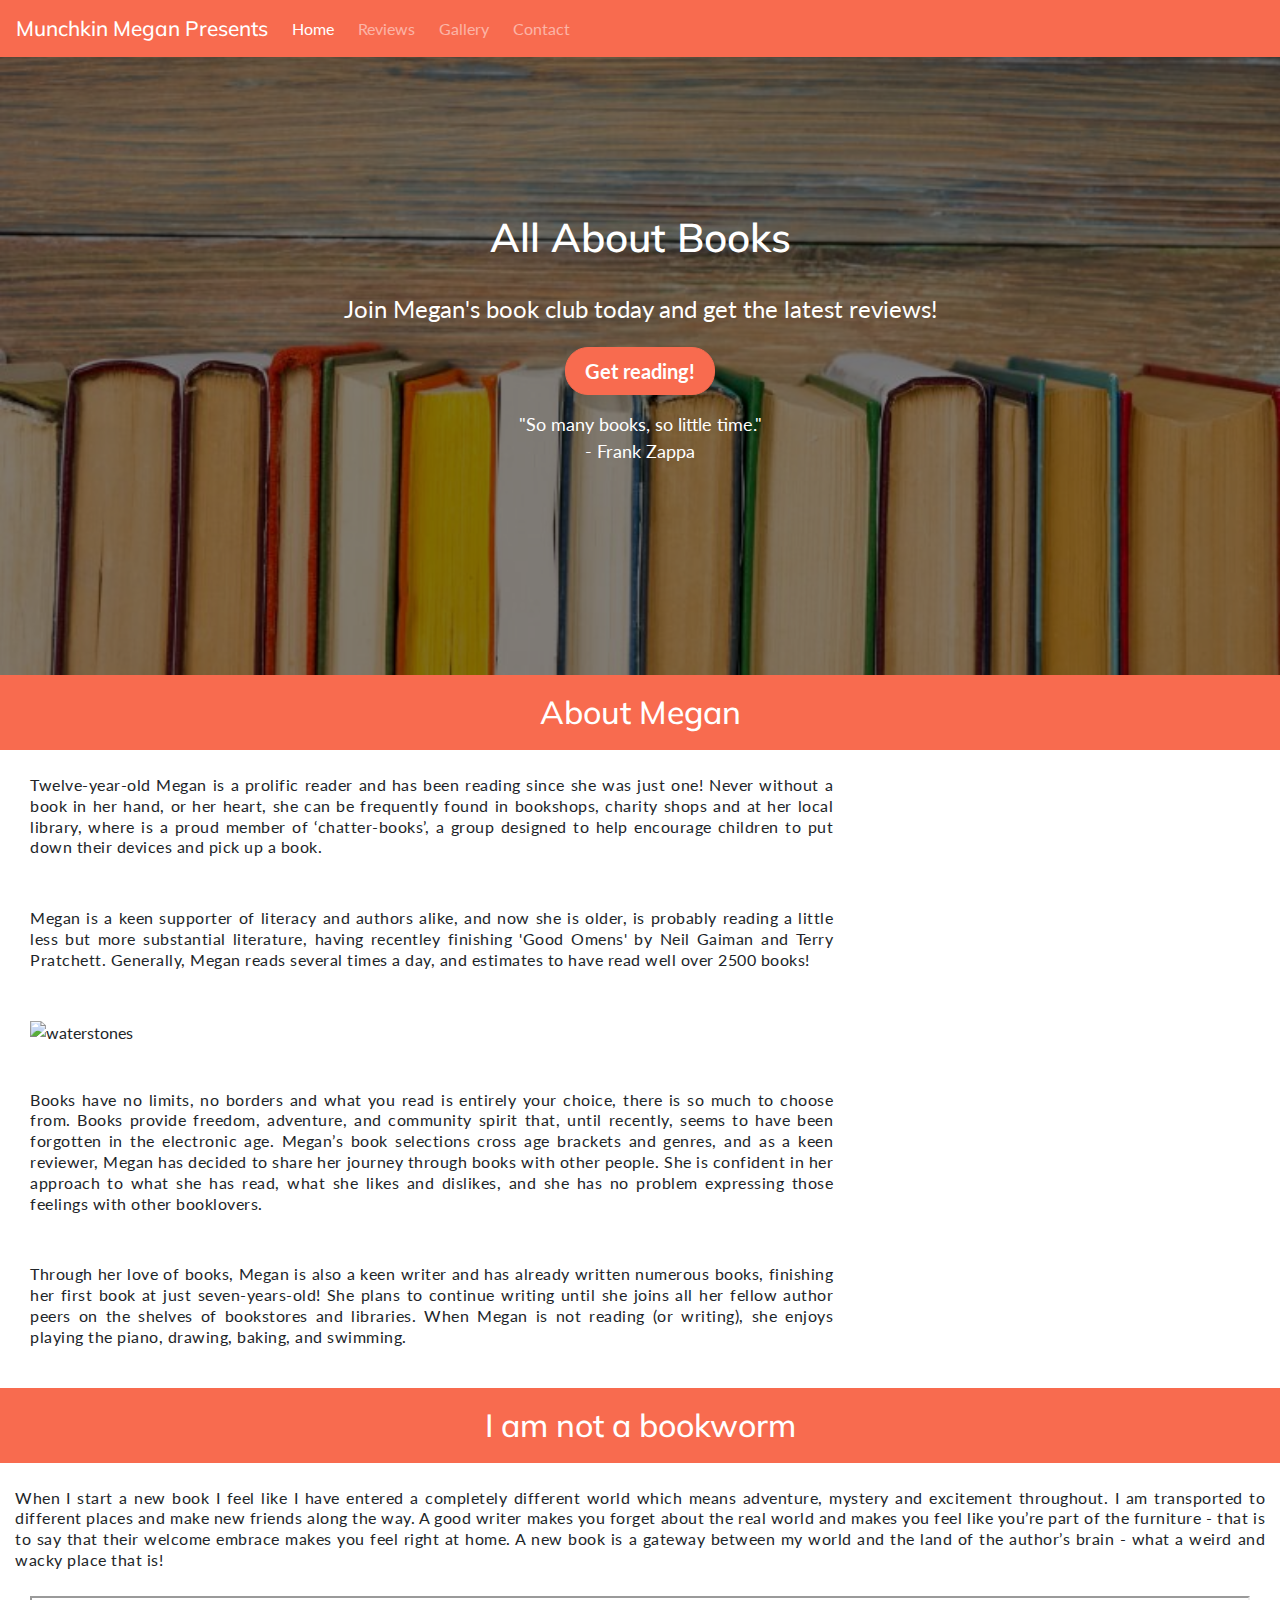
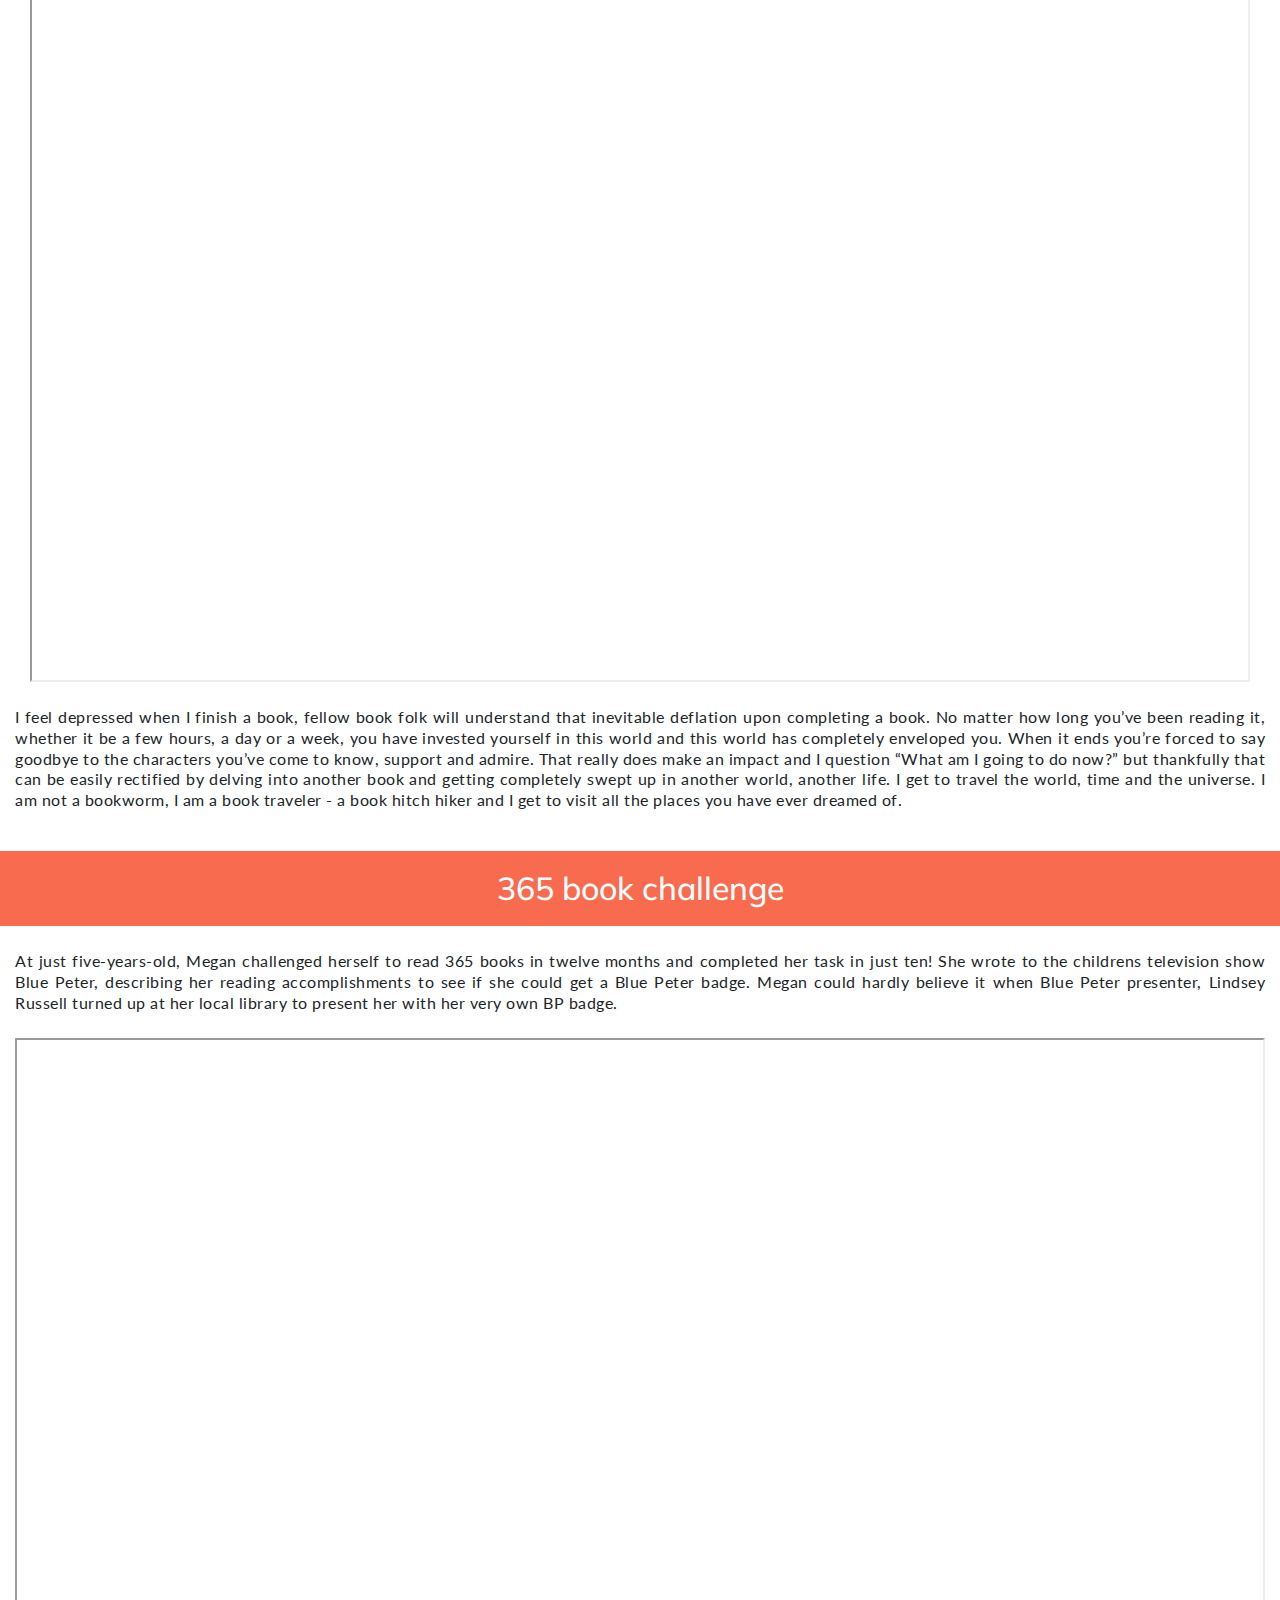
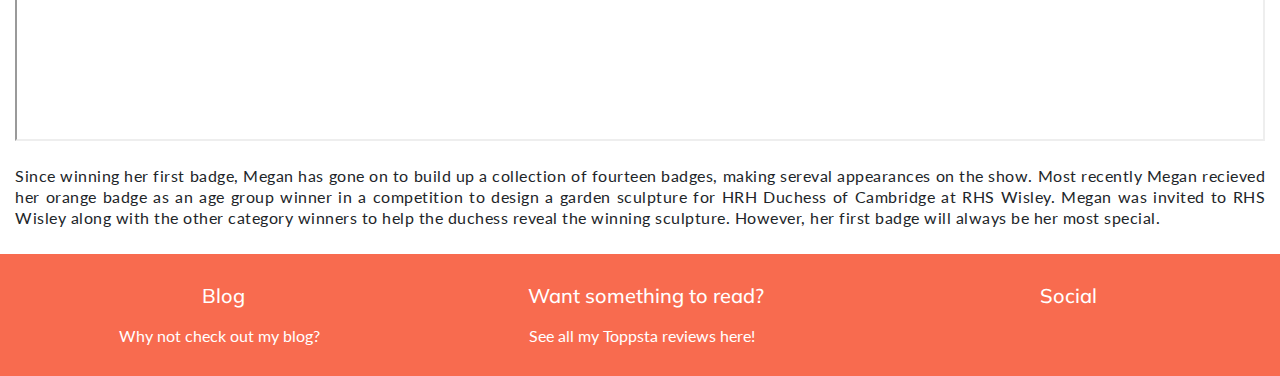
==== commit b28ba330: "issues with computer, saving minor changes before restarting," ====
--- a/index.html
+++ b/index.html
@@ -45,9 +45,6 @@
 					</li>
 					<li class="nav-item mr-2">
 						<a class="nav-link" href="reviews.html">Reviews</a>
-					</li>
-					<li class="nav-item mr-2">
-						<a class="nav-link" href="#">Writing</a>
 					</li>
 					<li class="nav-item mr-2">
 						<a class="nav-link" href="#">Gallery</a>
--- a/assets/css/style.css
+++ b/assets/css/style.css
@@ -292,10 +292,11 @@
 .about-text {
     letter-spacing: .5px;
     line-height: 1.3;
+    text-align: justify;
     margin-top: 25px;
     margin-bottom: 25px;
-    padding-left: 15;
-    padding-right: 15;
+    display: inline-block;
+
 }
 
 
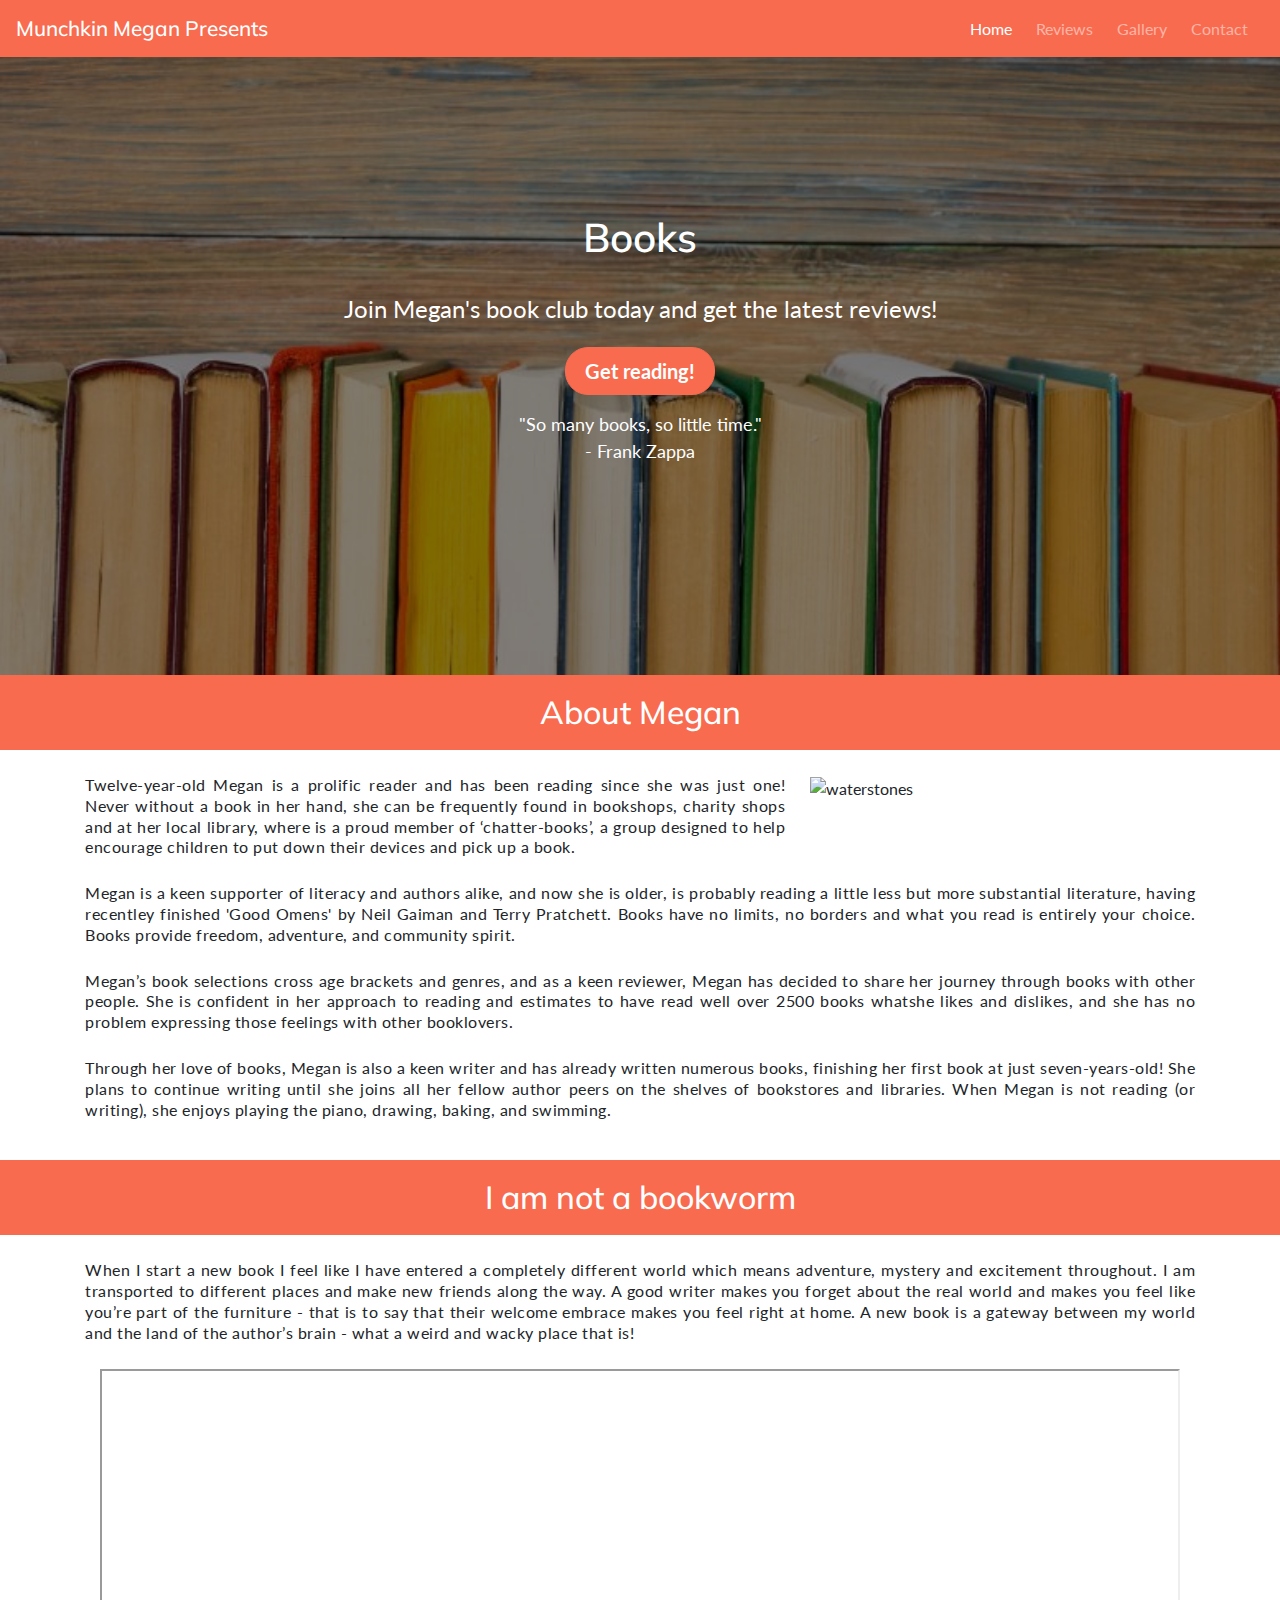
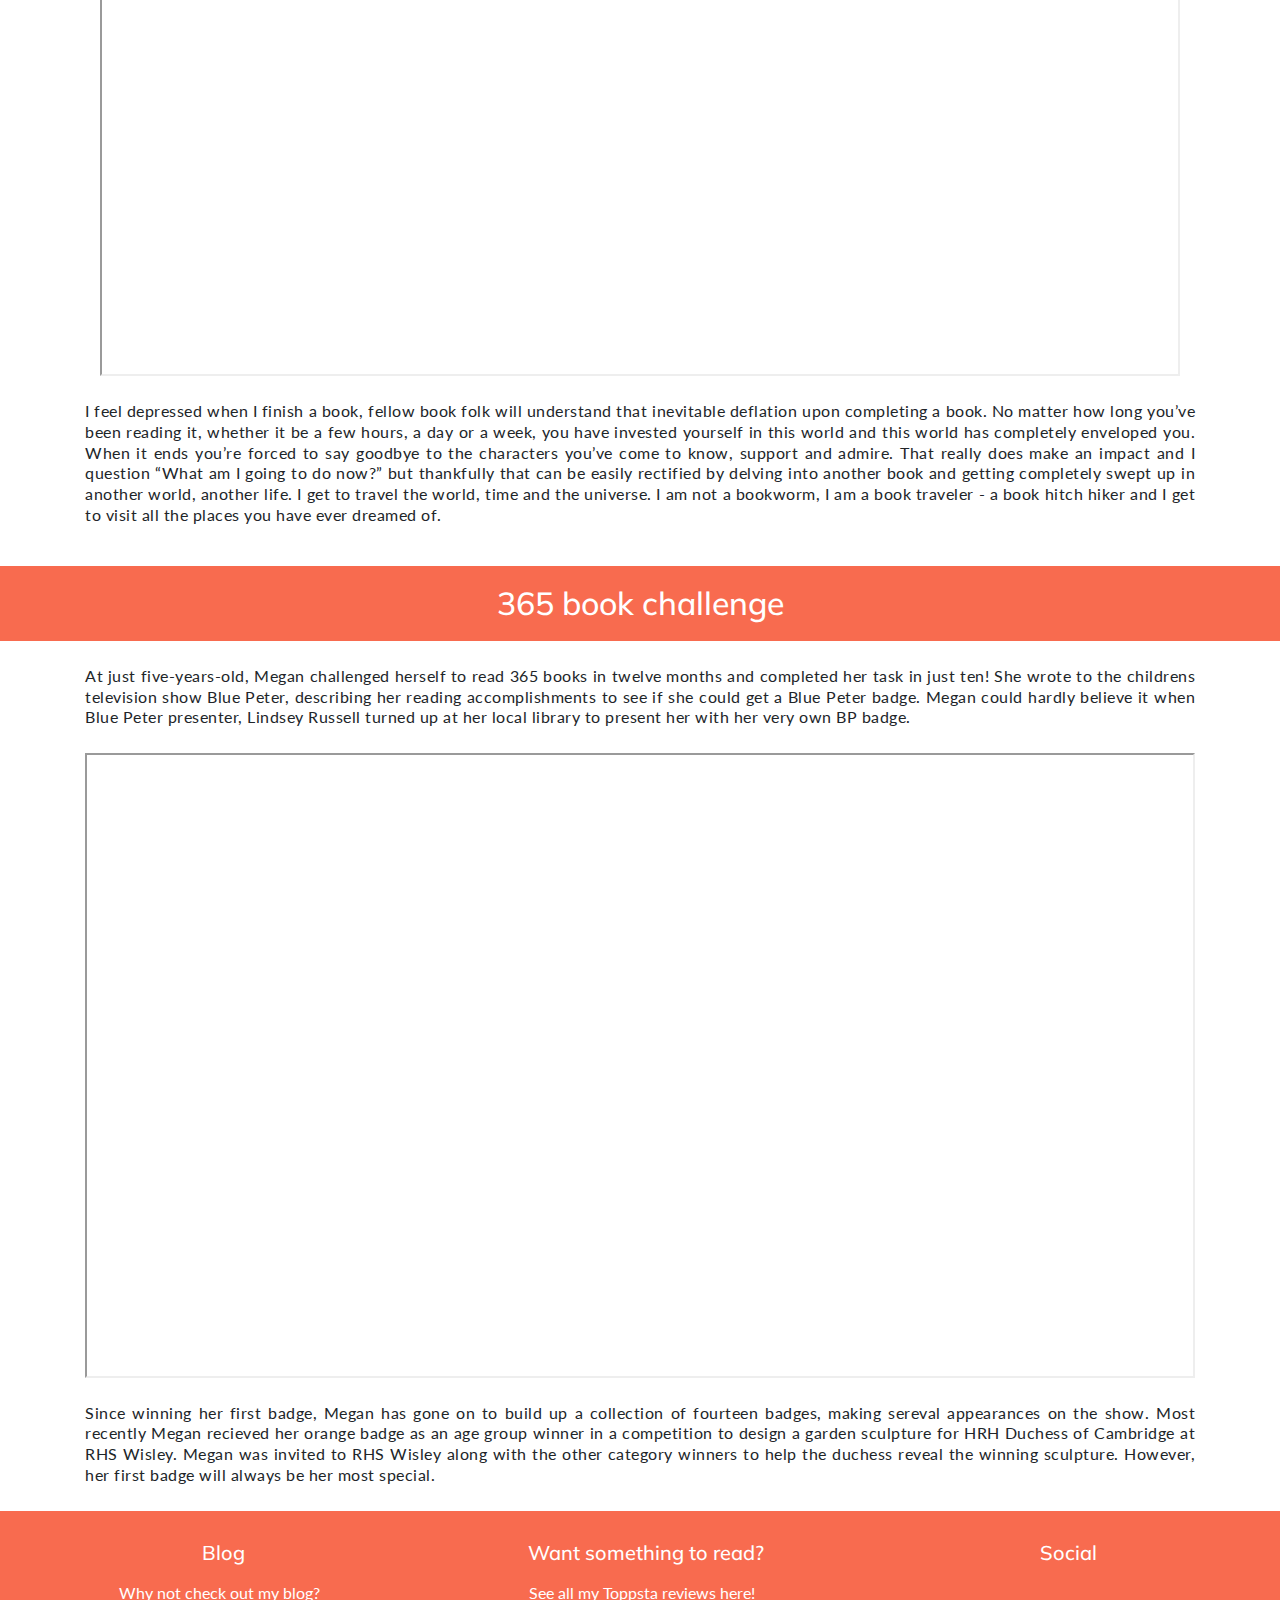
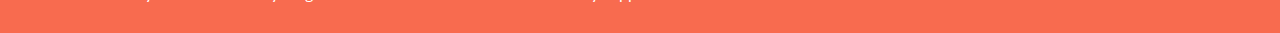
==== commit 29c9cb41: "Modify - Small changes made to index.html at the request of mentor. Navbar re-aligned to right. Text" ====
--- a/index.html
+++ b/index.html
@@ -21,10 +21,10 @@
 </head>
 
 <body>
+	<!--navbar-->
 	<div class="container-fluid">
-		<!--navbar-->
 		<nav class="navbar navbar-dark navbar-expand-sm">
-			<a class="navbar-brand" href="/">Munchkin Megan Presents</a>
+			<a class="navbar-brand" href="index.html">Munchkin Megan Presents</a>
 
 			<button
         class="navbar-toggler ml-auto"
@@ -33,116 +33,127 @@
         data-target="#navbarNavDropdown"
         aria-controls="navbarNavDropdown"
         aria-expanded="false"
-        aria-label="Toggle navigation"
-      >
+        aria-label="Toggle navigation">
         <span class="navbar-toggler-icon"></span>
       </button>
-
 			<div class="collapse navbar-collapse" id="navbarNavDropdown">
-				<ul class="navbar-nav mr-auto">
+				<ul class="navbar-nav ml-auto">
 					<li class="active nav-item mr-2">
-						<a class="nav-link" href="/">Home</a>
+						<a class="nav-link" href="index.html">Home</a>
 					</li>
 					<li class="nav-item mr-2">
 						<a class="nav-link" href="reviews.html">Reviews</a>
 					</li>
 					<li class="nav-item mr-2">
-						<a class="nav-link" href="#">Gallery</a>
+						<a class="nav-link" href="gallery.html">Gallery</a>
 					</li>
 					<li class="nav-item mr-2">
-						<a class="nav-link" href="#">Contact</a>
+						<a class="nav-link" href="contact.html">Contact</a>
 					</li>
 				</ul>
 			</div>
 		</nav>
-		<!--/navbar-->
 	</div>
-
+	<!--/navbar-->
+
+	<!--all about books-->
 	<div class="container-fluid books-container-home">
-		<!--all about books-->
 		<div class="opaque-overlay">&nbsp;</div>
 		<div class="row">
 			<div class="col-12">
 				<section class="jumbotron text-center">
-					<h1 class="jumbotron-header">All About Books</h1>
+					<h1 class="jumbotron-header">Books</h1>
 					<p class="bookclub-text">
 						Join Megan's book club today and get the latest reviews!
 					</p>
 					<button
-              class="btn btn-lg btn--cta btn--orange"
-              data-toggle="modal"
-              data-target="#bookclubModal"
-            >
-              Get reading!
-            </button>
+                        class="btn btn-lg btn--cta btn--orange"
+                        data-toggle="modal"
+                        data-target="#bookclubModal">
+                        Get reading!
+                    </button>
 					<p class="smb-quote mt-3">
 						"So many books, so little time." <br />- Frank Zappa
-            </p>
+                    </p>
 				</section>
 			</div>
 		</div>
-		<!--/all about books-->
 	</div>
-
-	<div class="container-fluid about-container">
-		<!--about me-->
-		<section>
+	<!--/all about books-->
+
+	<!--about me header-->
+	<section>
+		<div class="container-fluid container-header">
 			<div class="row">
 				<div class="col-12 header">
 					<h2 class="about-header">About Megan</h2>
 				</div>
 			</div>
+		</div>
+		<!--/about me header-->
+
+		<!--about me-->
+		<div class="container about-container">
 			<div class="row">
 				<div class="col-12">
-					<p class="about-text col-lg-8">
-						Twelve-year-old Megan is a prolific reader and has been reading since she was just one!
-						Never without a book in her hand, or her heart, she can be frequently found in bookshops,
-						charity shops and at her local library, where is a proud member of ‘chatter-books’, a
-						group designed to help encourage children to put down their devices and pick up a book.
-					</p>
-                    <div class="col-12 d-md-none">
+					<div class="d-none d-md-block col-md-4" id="waterstones">
+						<img class="about-img" src="../../assets/images/waterstones.jpg" alt="waterstones">
+					</div>
+						<p class="about-text">
+							Twelve-year-old Megan is a prolific reader and has been reading since she was just one!
+							Never without a book in her hand, she can be frequently found in bookshops,
+							charity shops and at her local library, where is a proud member of ‘chatter-books’, a
+							group designed to help encourage children to put down their devices and pick up a book.
+						</p>
+					<div class="col-12 d-md-none" id="outdoors">
 						<img class="about-img" src="../../assets/images/outdoors.jpg" alt="outdoors">
                     </div>
-					<p class="about-text col-lg-8">
-						Megan is a keen supporter of literacy and authors alike, and now she is older, is
-						probably reading a little less but more substantial literature, having recentley finishing
-						'Good Omens' by Neil Gaiman and Terry Pratchett.
-						Generally, Megan reads several times a day, and estimates to have read well over 2500 books!
-					</p>
-                    <div class="d-none d-lg-block col-lg-4">
-						<img class="about-imgWaterstones" src="../../assets/images/waterstones-002.jpg" alt="waterstones">
-					</div>
-                    <p class="about-text col-lg-8">
-						Books have no limits, no borders and what you read is entirely your choice,
-						there is so much to choose from. Books provide freedom, adventure, and community
-						spirit that, until recently, seems to have been forgotten in the electronic age. Megan’s book selections
-						cross age brackets and genres, and as a keen reviewer, Megan has decided to share her journey
-						through books with other people. She is confident in her approach to what she has read, what
-						she likes and dislikes, and she has no problem expressing those feelings with other booklovers.
-					</p>
-						<div class="d-md-none">
-							<img class="about-img" src="../../assets/images/bedtime.jpg" alt="bedtime">
-                        </div>				
-				    <p class="about-text col-lg-8">
-						Through her love of books, Megan is also a keen writer and has already written numerous
-						books, finishing her first book at just seven-years-old! She plans to continue writing until
-						she joins all her fellow author peers on the shelves of bookstores and libraries.
-						When Megan is not reading (or writing), she enjoys playing the piano, drawing, baking, and swimming.
-					</p>
-				</div>
-			</div>
-		</section>
-		<!--/about me-->
-	</div>
-
-	<div class="container-fluid bookworm-container">
-		<!--I am not a bookworm-->
-		<section>
+						<p class="about-text">
+							Megan is a keen supporter of literacy and authors alike, and now she is older, is
+							probably reading a little less but more substantial literature, having recentley
+							finished
+							'Good Omens' by Neil Gaiman and Terry Pratchett.
+							Books have no limits, no borders and what you read is entirely your choice.
+							Books provide freedom, adventure, and community spirit.
+						</p>
+						<p class="about-text">
+							Megan’s book selections cross age brackets and genres, and as a keen reviewer, Megan has
+							decided to share her journey
+							through books with other people. She is confident in her approach to reading and
+							estimates to have read well over 2500 books
+							whatshe likes and dislikes, and she has no problem expressing those feelings with other
+							booklovers.
+						</p>
+					<div class="d-md-none" id="bedtime">
+						<img class="about-img" src="../../assets/images/bedtime.jpg" alt="bedtime">
+                    </div>
+						<p class="about-text">
+							Through her love of books, Megan is also a keen writer and has already written numerous
+							books, finishing her first book at just seven-years-old! She plans to continue
+							writing until
+							she joins all her fellow author peers on the shelves of bookstores and libraries.
+							When Megan is not reading (or writing), she enjoys playing the piano, drawing,
+							baking, and swimming.
+						</p>
+				</div>
+			</div>
+		</div>
+	</section>
+	<!--/about me-->
+
+	<!--I am not a bookworm header-->
+	<section>
+		<div class="container-fluid container-header">
 			<div class="row header-row">
 				<div class="col-12 header">
 					<h2 class="bookworm-header">I am not a bookworm</h2>
 				</div>
 			</div>
+		</div>
+		<!--/I am not a bookworm header-->
+
+		<!--I am not a bookworm-->
+		<div class="container bookworm-container">
 			<div class="row">
 				<div class="col-12">
 					<p class="bookworm-text">
@@ -158,7 +169,8 @@
 					</p>
 					<div class="col-12">
 						<div class="bookworm-video">
-							<iframe src="https://www.youtube.com/embed/rtRZMgtIHYc" allow="accelerometer; encrypted-media; gyroscope; picture-in-picture"
+							<iframe src="https://www.youtube.com/embed/rtRZMgtIHYc"
+								allow="accelerometer; encrypted-media; gyroscope; picture-in-picture"
 								allowfullscreen></iframe>
 						</div>
 					</div>
@@ -179,18 +191,23 @@
 					</p>
 				</div>
 			</div>
-		</section>
-		<!--/I am not a bookworm-->
-	</div>
-
-	<div class="container-fluid challenge-container">
-		<!--365 book challenge bp-->
-		<section>
+		</div>
+	</section>
+	<!--/I am not a bookworm-->
+
+	<!--365 book challenge header-->
+	<section>
+		<div class="container-fluid container-header">
 			<div class="row header-row">
 				<div class="col-12 header">
 					<h2 class="challenge-header">365 book challenge</h2>
 				</div>
 			</div>
+		</div>
+		<!--/365 book challenge header-->
+
+		<!--365 book challenge-->
+		<div class="container challenge-container">
 			<div class="row">
 				<div class="col-12">
 					<p class="challenge-text">
@@ -222,9 +239,9 @@
 					</p>
 				</div>
 			</div>
-		</section>
-		<!--/365 book challenge bp-->
-	</div>
+		</div>
+	</section>
+	<!--/365 book challenge-->
 
 	<!--Footer setup - UCD-mini project/code institute-->
 	<footer class="container-fluid">
--- a/assets/css/style.css
+++ b/assets/css/style.css
@@ -27,7 +27,6 @@
     font-family: "Muli", sans-serif;
     font-weight: 500;
     font-size: 1.3rem
-
 }
 
 .navbar .navbar-nav a {
@@ -74,7 +73,9 @@
     font-size: 18px;
     color: #fff;
 }
+
 /*-----------------------------------------------------------------------------------Continers*/
+
 .container {
     width: 100%;
 }
@@ -107,6 +108,33 @@
     position: relative;
 }
 
+/*css-tricks*/
+.books-container-gallery {
+    height: 75vh;
+    background: url(../../assets/images/hero-images/gallery-hero.jpg) no-repeat top center; 
+    -webkit-background-size: cover;
+    -moz-background-size: cover;
+    -o-background-size: cover;
+    background-size: cover;
+    display: flex;
+    align-items: center;
+    justify-content: center;
+    position: relative;
+}
+
+.books-container-contact {
+    height: 75vh;
+    background: url(../../assets/images/hero-images/contact-hero.jpg) no-repeat top center; 
+    -webkit-background-size: cover;
+    -moz-background-size: cover;
+    -o-background-size: cover;
+    background-size: cover;
+    display: flex;
+    align-items: center;
+    justify-content: center;
+    position: relative;
+}
+
 /*Whiskey-drop - Code Institute*/
 .opaque-overlay{
     position: absolute;
@@ -128,57 +156,107 @@
 
 }
 
-.reviews-container {
-
+.comingSoon-container {
+    margin-bottom: 25px;
 }
 
 .media-body {
     text-align: center;
 }
 
-.quotes {
-
-}
-
-.interviews {
-
-}
-
 /*-----------------------------------------------------------------------------------Images*/
+
+#outdoors {
+    text-align: center;
+}
+
+#bedtime {
+    text-align: center;
+}
 
 .about-img {
     height: auto;
     width: 100%;
-    max-width: 420px;
-}
-
-.about-imgWaterstones {
-    height: auto;
-    width: 100%;
-    max-width: 420px;
+    max-width: 767px;
+}
+
+#waterstones {
     margin-top: 25px;
-    margin-bottom: 20px;
-}
-
-.rounded-circle {
-    margin-top: 50px;
+    float: right;
+    margin-left: 25px;
+    padding-left: 0px;
+    padding-right: 0px;
+    margin-right: 15px;
+    margin-bottom: 25px;
 }
 
 .bookReview-media {
     margin-top: 30px;
+    margin-left: 15px;
 }
 
 .bookModal-media {
     margin-top:15px;
 }
 
-
 .review-img {
     margin-left:15px;
 }
 
+#comingSoon-img {
+    text-align: center;
+    margin-top: 30px;
+    margin-bottom: 30px;
+}
+
+#gallery {
+    column-count: 2;
+    line-height: 0;
+    column-gap: 3px;
+}
+
+#gallery img {
+    width: 100%;
+    margin-top: 3px;
+}
+
+/*-----------------------------------------------------------------------------------Media Queries*/
+
+@media screen and (min-width: 768px){
+#gallery {
+    column-count: 3;
+}
+
+.toppsta-img {
+    margin-top: 45px;
+}
+
+}
+
+@media screen and (min-width: 992px){
+
+#gallery {
+    column-count: 4;
+}
+
+.toppsta-img {
+    margin-top: 20px;
+}
+}
+
+@media screen and (min-width: 1200px){
+
+#gallery {
+    column-count: 5;
+}
+
+.blockquote {
+    font-size: 1.2em;
+    margin: 15px 25px 50px;
+}
+}
+
 /*-----------------------------------------------------------------------------------Videos*/
-
 
 /*Fluid width video - css tricks*/
 .bookworm-video {
@@ -196,7 +274,6 @@
   left: 0;
   width: 100%;
   height: 100%;
-
 }
 
 .challenge-video {
@@ -213,11 +290,9 @@
   left: 0;
   width: 100%;
   height: 100%;
-
 }
 
 /*-----------------------------------------------------------------------------------Headers*/
-
 
 .header {
     padding-left: 0;
@@ -279,7 +354,7 @@
     margin-bottom: 0px; 
 }
 
-.interviews-header {
+.contact-header {
     font-family: "Muli", sans-serif;
     color: #fff;
     text-align: center;
@@ -295,10 +370,7 @@
     text-align: justify;
     margin-top: 25px;
     margin-bottom: 25px;
-    display: inline-block;
-
-}
-
+}
 
 .bookworm-text{
     letter-spacing: .5px;
@@ -341,14 +413,24 @@
 
 .blurb {
     margin-top: 15px;
+    text-align: justify;
 }
 
 /*-----------------------------------------------------------------------------------Quotes*/
 
 .blockquote {
     font-size: 1.2em;
-    margin-top: 15px;
-    margin-bottom: 25px;
+    margin: 15px 25px 30px;
+}
+
+.quotes-img {
+    margin-right: 15px;
+    text-align: center;
+}
+
+.vtf-quoteimg {
+    margin-top: 25px;
+    margin-bottom: 30px;
 }
 
 /*-----------------------------------------------------------------------------------Buttons*/
@@ -375,7 +457,7 @@
     font-weight: bold;
     border-radius: 23px;
     width: 120px;
-    margin-top:30px;
+    margin-top:10px;
     margin-bottom: 30px;  
 }
 
@@ -403,9 +485,9 @@
 .btn--orange:focus,
 .btn--orange:active,
 .btn--orange:active:focus {
-    color: #000;
-    background-color: #d34f35;
-    border-color: #d34f35;
+    color: #fff;
+    background-color: #cc3a1d;
+    border-color: ##cc3a1d;
 } 
 
 .btn--blue:hover,
@@ -421,6 +503,11 @@
     margin-right: 15px;
 }
 
+button[type="submit"] {
+    margin-top: 15px;
+    margin-bottom: 30px;
+}
+
 /*-----------------------------------------------------------------------------------Modal*/
 
 /*Modal setup - Whiskey drop project/code institute*/
@@ -441,6 +528,30 @@
     font-family: "Lato", sans-serif;
     font-weight: 300;
     font-size: .75em;
+}
+
+/*-----------------------------------------------------------------------------------Contact Form*/
+
+/*Contact Form - UCD-mini project/code institute*/
+
+.contact-question {
+    font-family: "Muli", sans-serif;
+    margin-top: 30px;
+    margin-bottom: 20px;
+}
+
+.contact-answer {
+    margin-bottom: 20px;
+}
+
+.center-form {
+    padding-top: 10;
+    margin: 0 auto;
+    max-width: 70%;    
+}
+
+.form-control {
+    margin-bottom: 10px;
 }
 
 /*-----------------------------------------------------------------------------------General*/
@@ -502,7 +613,6 @@
     -moz-transition: all .3s ease-in-out;
     -webkit-transition: all .3s ease-in-out;
     -o-transition: all .3s ease-in-out;
-
 }
 
 .toppsta-reviews i:hover {
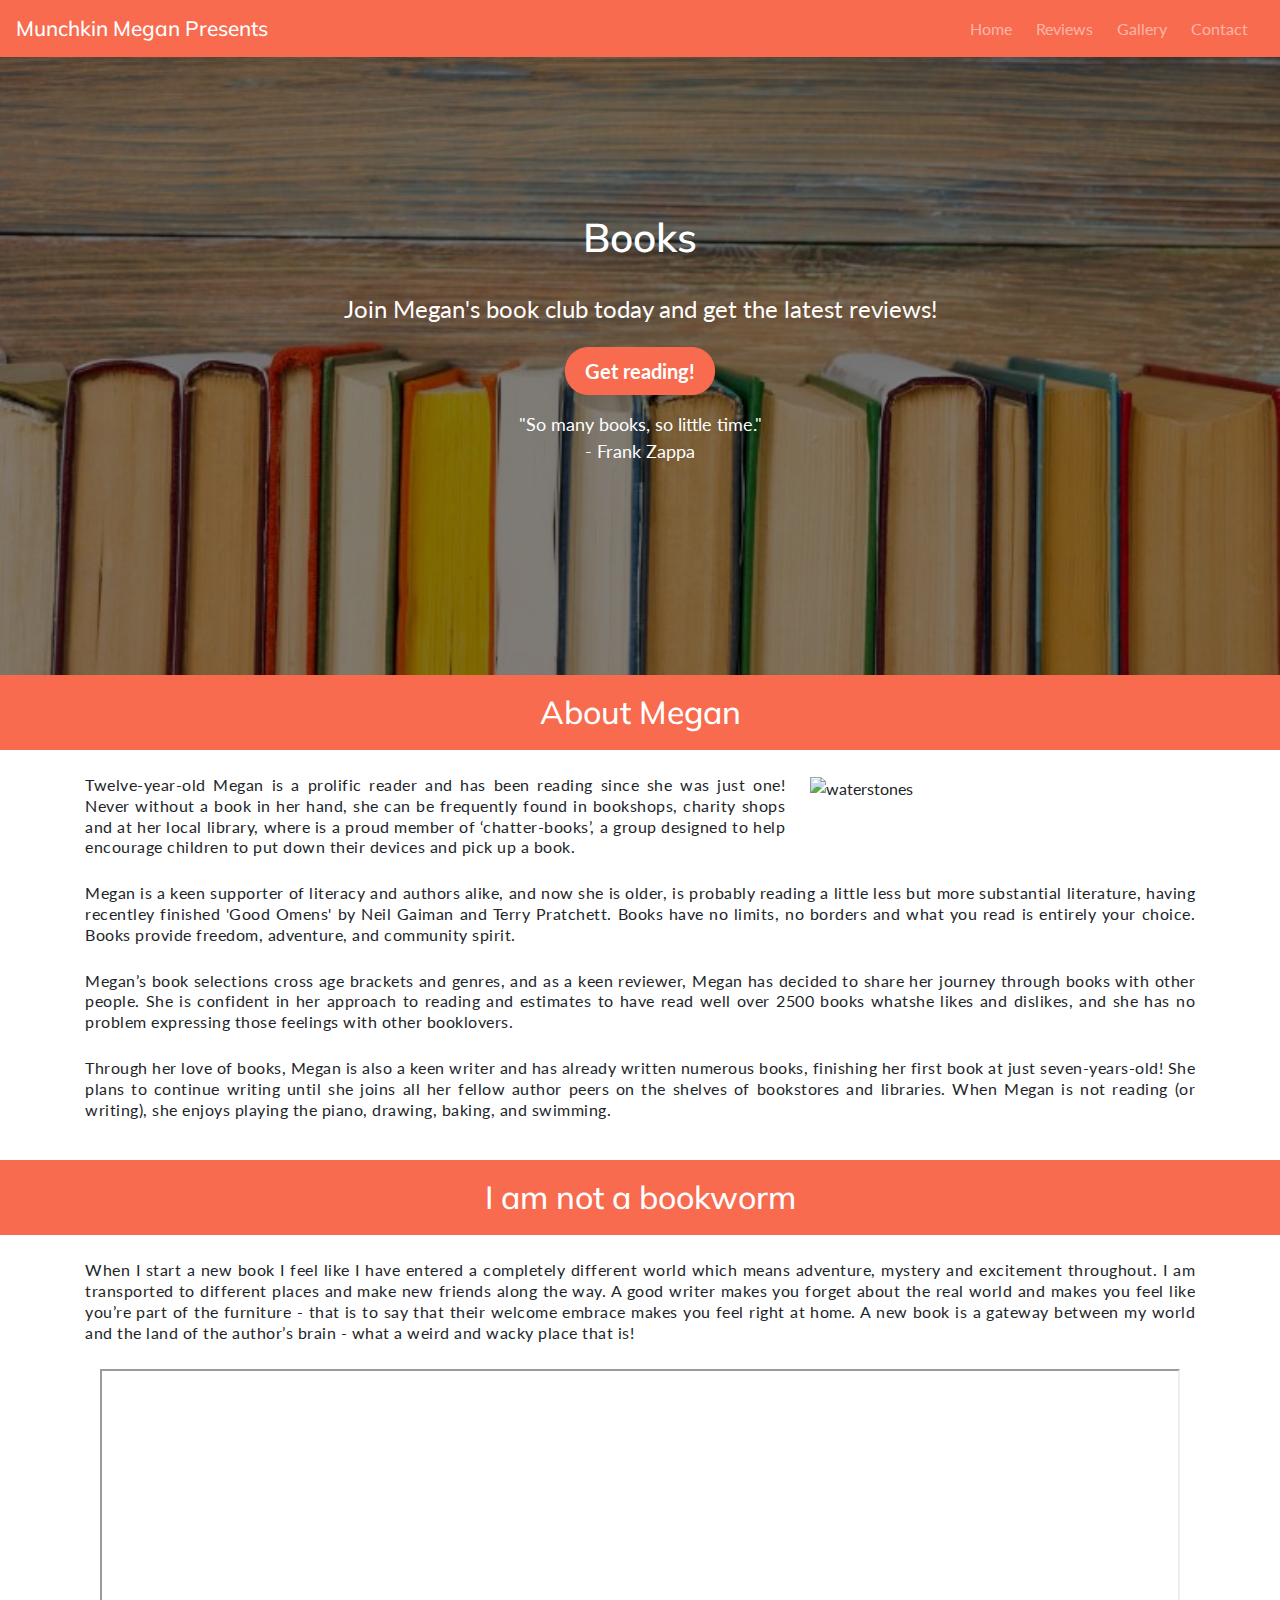
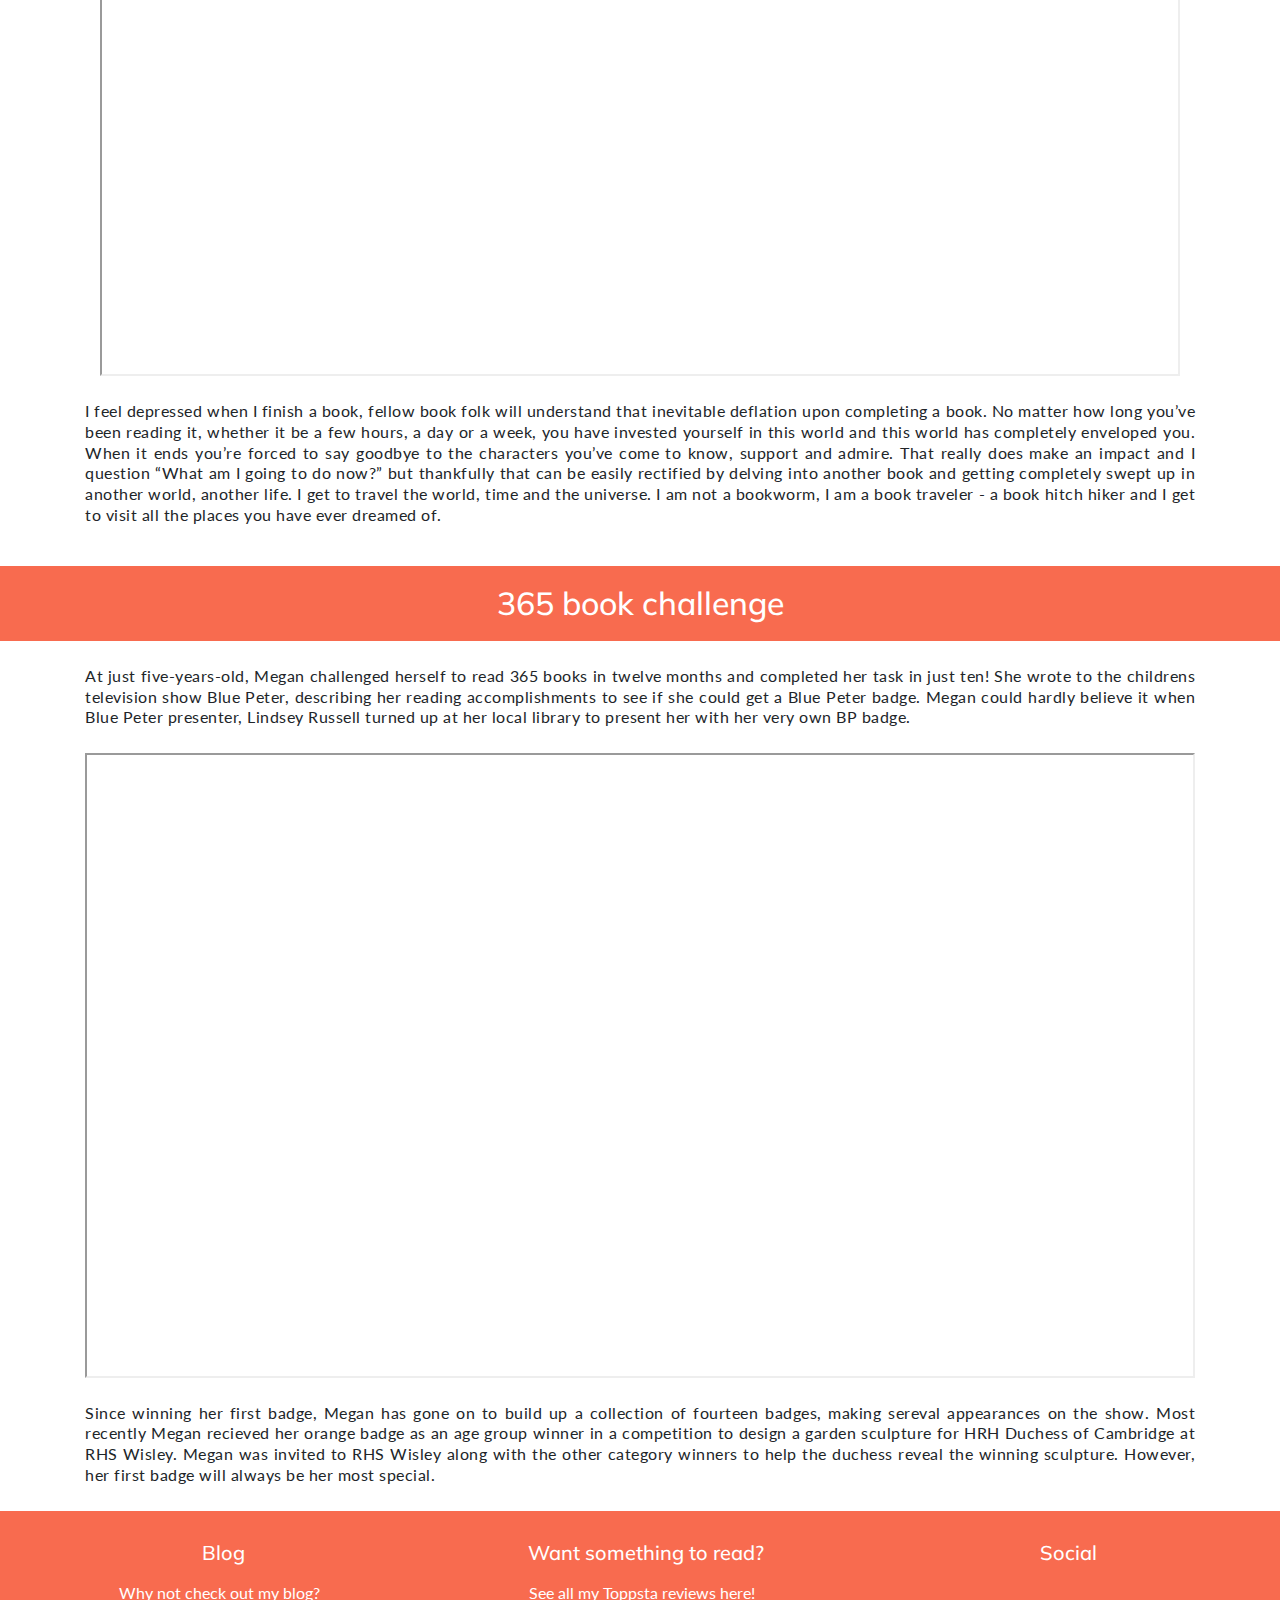
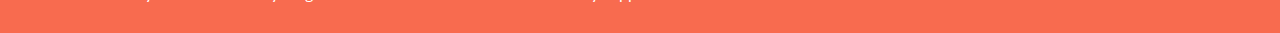
==== commit fa50d619: "Modify - Changed all gallery images to external hosting (imgur) to try and solve bug where images fa" ====
--- a/index.html
+++ b/index.html
@@ -38,7 +38,7 @@
       </button>
 			<div class="collapse navbar-collapse" id="navbarNavDropdown">
 				<ul class="navbar-nav ml-auto">
-					<li class="active nav-item mr-2">
+					<li class="nav-item mr-2">
 						<a class="nav-link" href="index.html">Home</a>
 					</li>
 					<li class="nav-item mr-2">
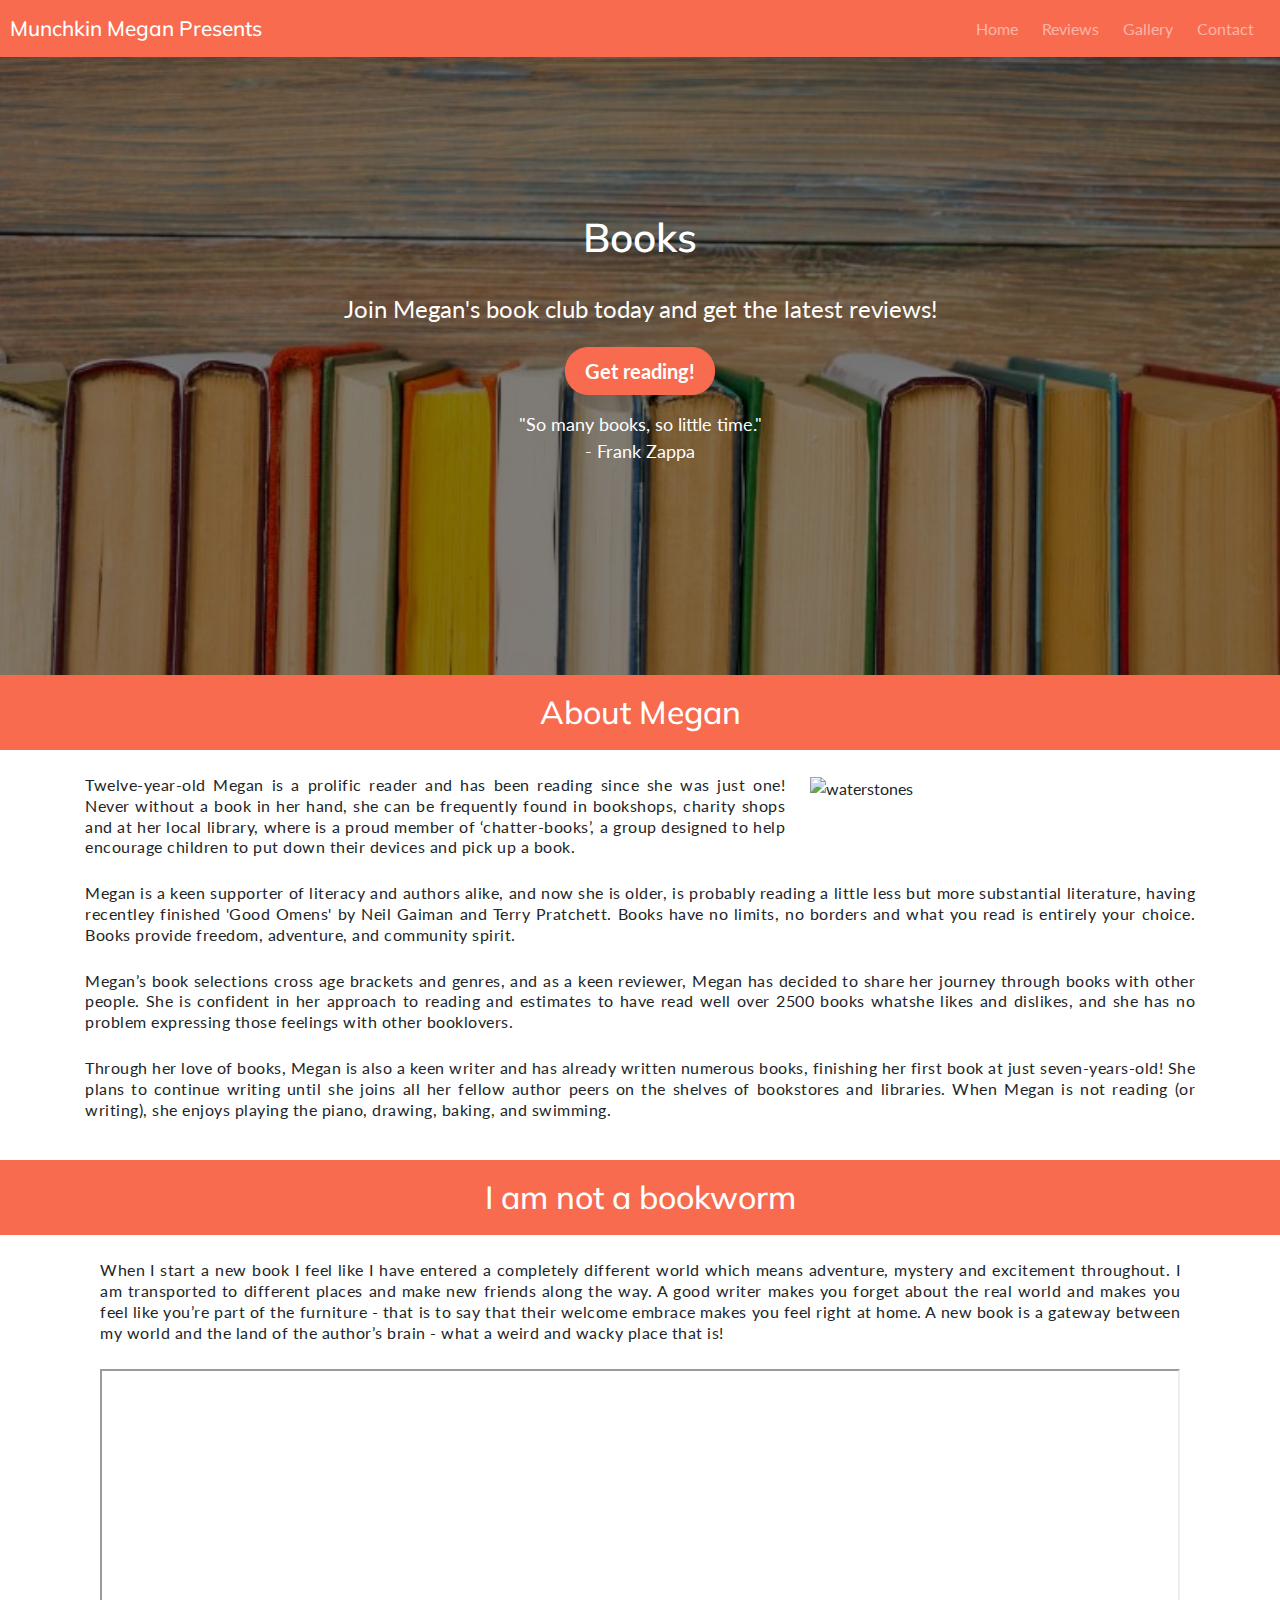
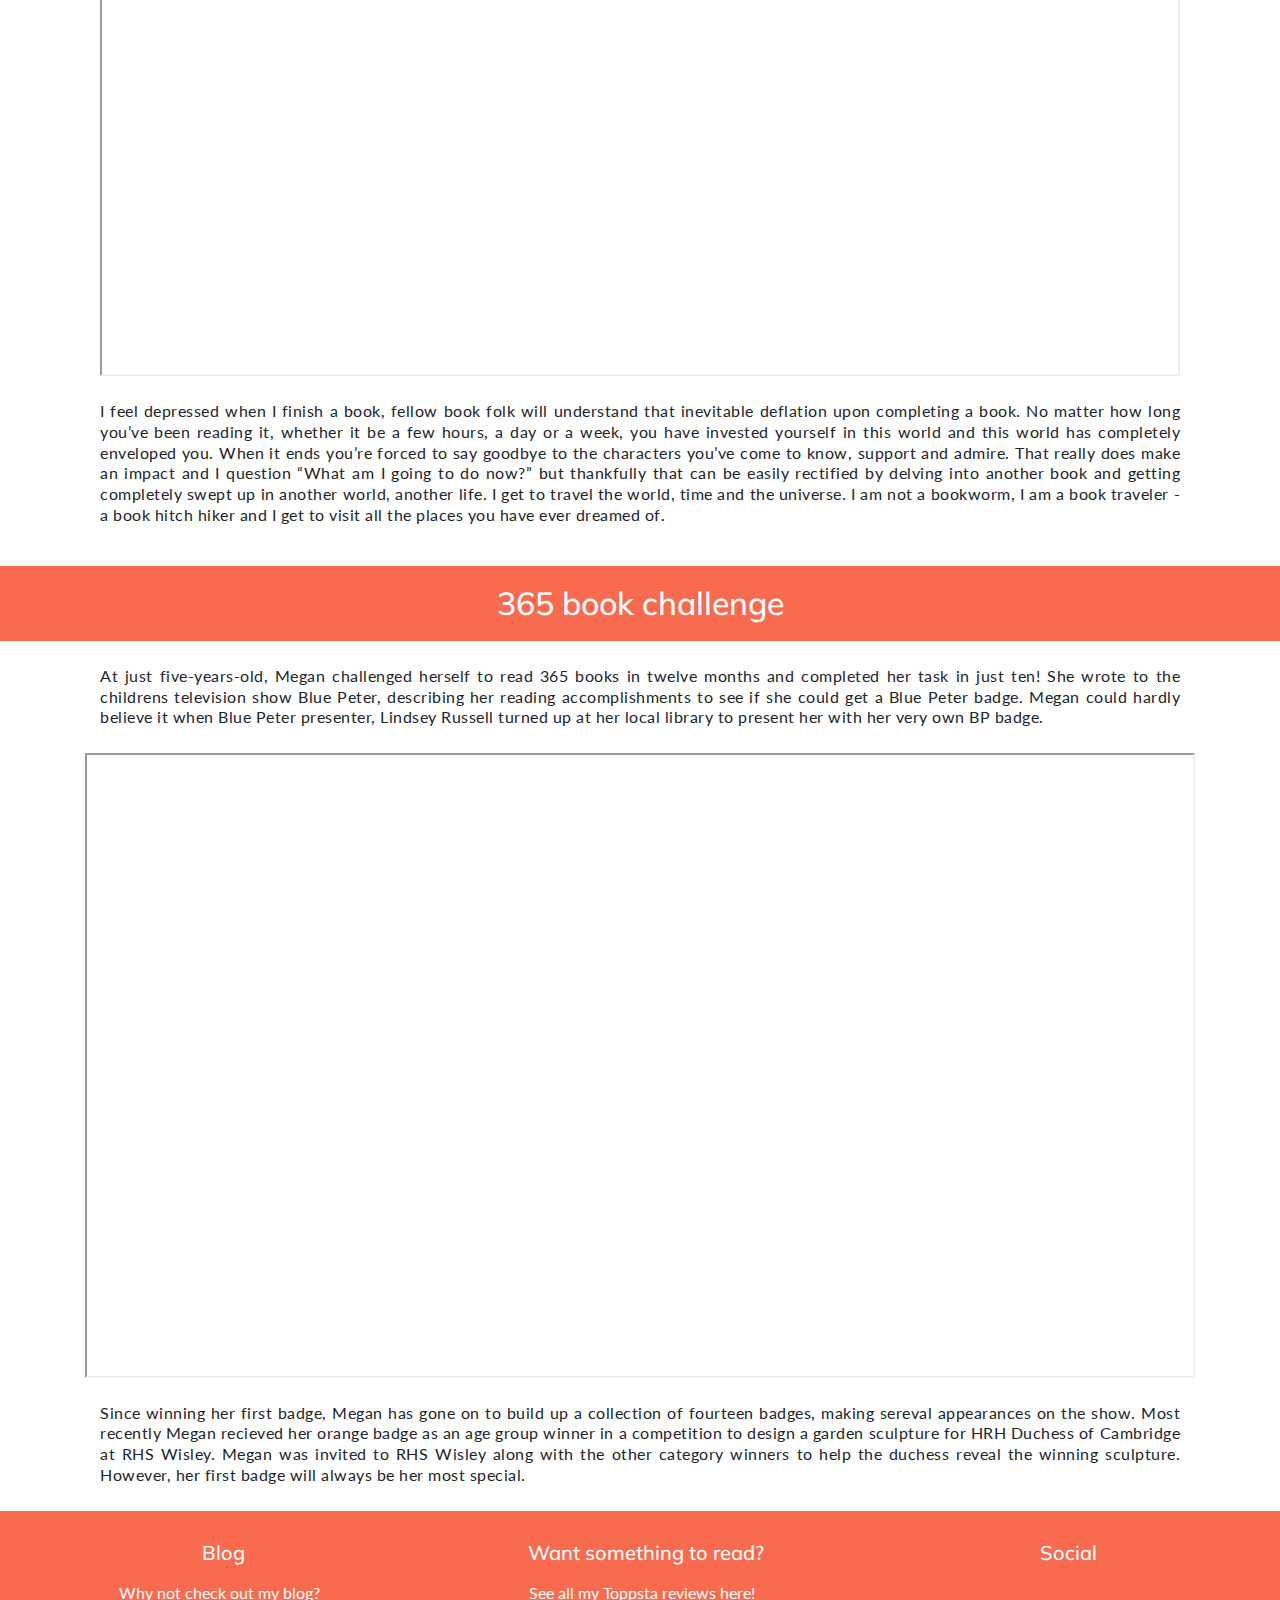
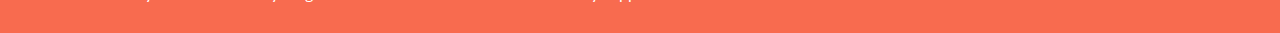
==== commit 1c6125f3: "Modify - review.html modified to make code valid according to w3c validator. Removed buy now button " ====
--- a/index.html
+++ b/index.html
@@ -97,7 +97,7 @@
 			<div class="row">
 				<div class="col-12">
 					<div class="d-none d-md-block col-md-4" id="waterstones">
-						<img class="about-img" src="../../assets/images/waterstones.jpg" alt="waterstones">
+						<img class="about-img" src="https://i.imgur.com/4rIHRl7.jpg" alt="waterstones">
 					</div>
 						<p class="about-text">
 							Twelve-year-old Megan is a prolific reader and has been reading since she was just one!
@@ -106,7 +106,7 @@
 							group designed to help encourage children to put down their devices and pick up a book.
 						</p>
 					<div class="col-12 d-md-none" id="outdoors">
-						<img class="about-img" src="../../assets/images/outdoors.jpg" alt="outdoors">
+						<img class="about-img" src="https://i.imgur.com/BHKKIzQ.jpg" alt="outdoors">
                     </div>
 						<p class="about-text">
 							Megan is a keen supporter of literacy and authors alike, and now she is older, is
@@ -125,7 +125,7 @@
 							booklovers.
 						</p>
 					<div class="d-md-none" id="bedtime">
-						<img class="about-img" src="../../assets/images/bedtime.jpg" alt="bedtime">
+						<img class="about-img" src="https://i.imgur.com/XT4mm22.jpg" alt="bedtime">
                     </div>
 						<p class="about-text">
 							Through her love of books, Megan is also a keen writer and has already written numerous
@@ -344,7 +344,7 @@
                   id="favourite-book"
                 />
 							<small id="favouriteHelp" class="form-text text-muted"
-                  >e.g Matilda - Rold Dahl</small>
+                  >e.g Matilda - Roald Dahl</small>
 						</div>
 						<button type="submit" class="btn btn--cta btn--orange ">
                 Sign me up!
--- a/assets/css/style.css
+++ b/assets/css/style.css
@@ -12,8 +12,8 @@
     position: absolute;
     top: 0;
     left: 0;
-    padding-left: 10;
-    padding-right: 10;
+    padding-left: 10px;
+    padding-right: 10px;
     width: 100%;
     background-color: #f86b4f;
     z-index: 1;
@@ -164,6 +164,12 @@
     text-align: center;
 }
 
+/*-----------------------------------------------------------------------------------General*/
+
+.badge {
+    margin-right: 3px;
+}
+
 /*-----------------------------------------------------------------------------------Images*/
 
 #outdoors {
@@ -378,8 +384,8 @@
     text-align: justify;
     margin-top: 25px;
     margin-bottom: 25px;
-    padding-left: 15;
-    padding-right: 15;
+    padding-left: 15px;
+    padding-right: 15px;
 }
 
 .challenge-text {
@@ -388,8 +394,8 @@
     text-align: justify;
     margin-top: 25px;
     margin-bottom: 25px;
-    padding-left: 15;
-    padding-right: 15;
+    padding-left: 15px;
+    padding-right: 15px;
 }
 
 .toppsta-text {
@@ -398,8 +404,8 @@
     text-align: justify;
     margin-top: 25px;
     margin-bottom: 25px;
-    padding-left: 15;
-    padding-right: 15;
+    padding-left: 15px;
+    padding-right: 15px;
 }
 
 .review-text {
@@ -458,7 +464,7 @@
     border-radius: 23px;
     width: 120px;
     margin-top:10px;
-    margin-bottom: 30px;  
+    margin-bottom: 30px; 
 }
 
 .btn--orange {
@@ -487,7 +493,7 @@
 .btn--orange:active:focus {
     color: #fff;
     background-color: #cc3a1d;
-    border-color: ##cc3a1d;
+    border-color: #cc3a1d;
 } 
 
 .btn--blue:hover,
@@ -545,7 +551,7 @@
 }
 
 .center-form {
-    padding-top: 10;
+    padding-top: 10px;
     margin: 0 auto;
     max-width: 70%;    
 }
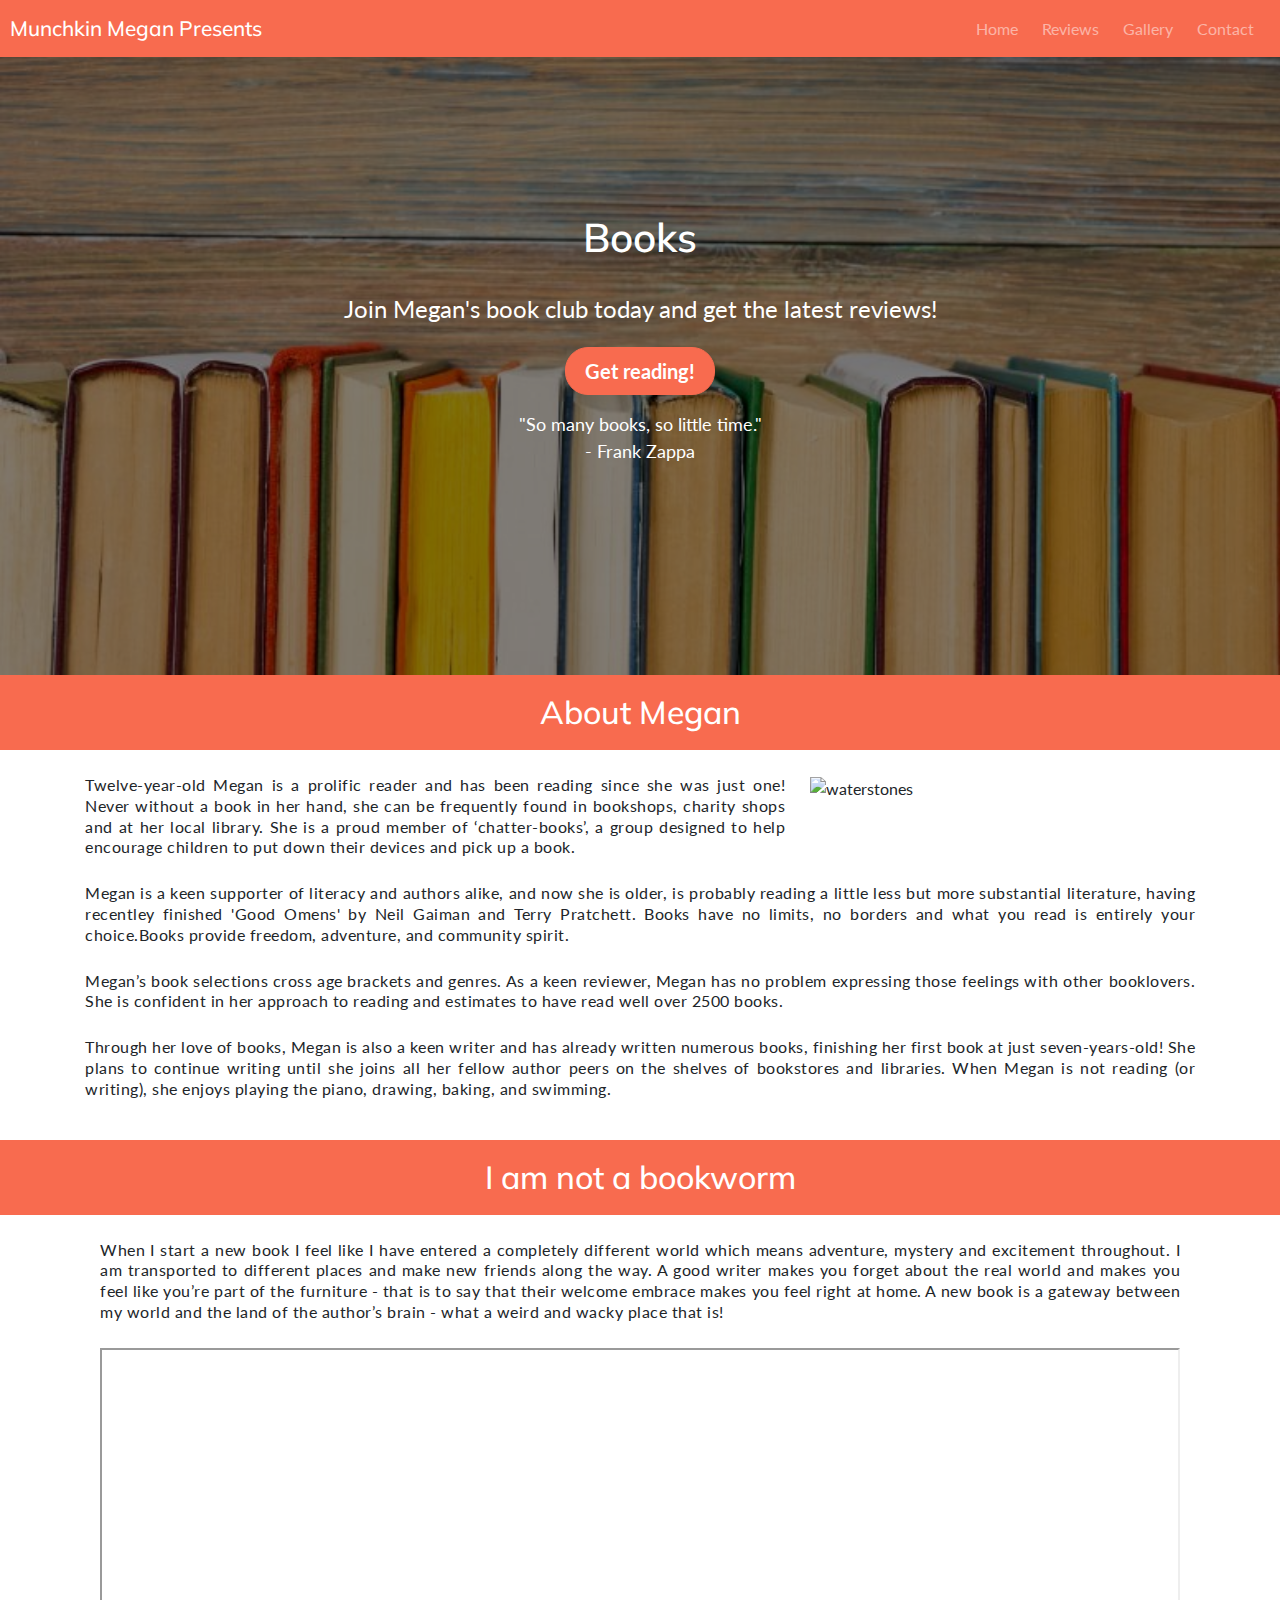
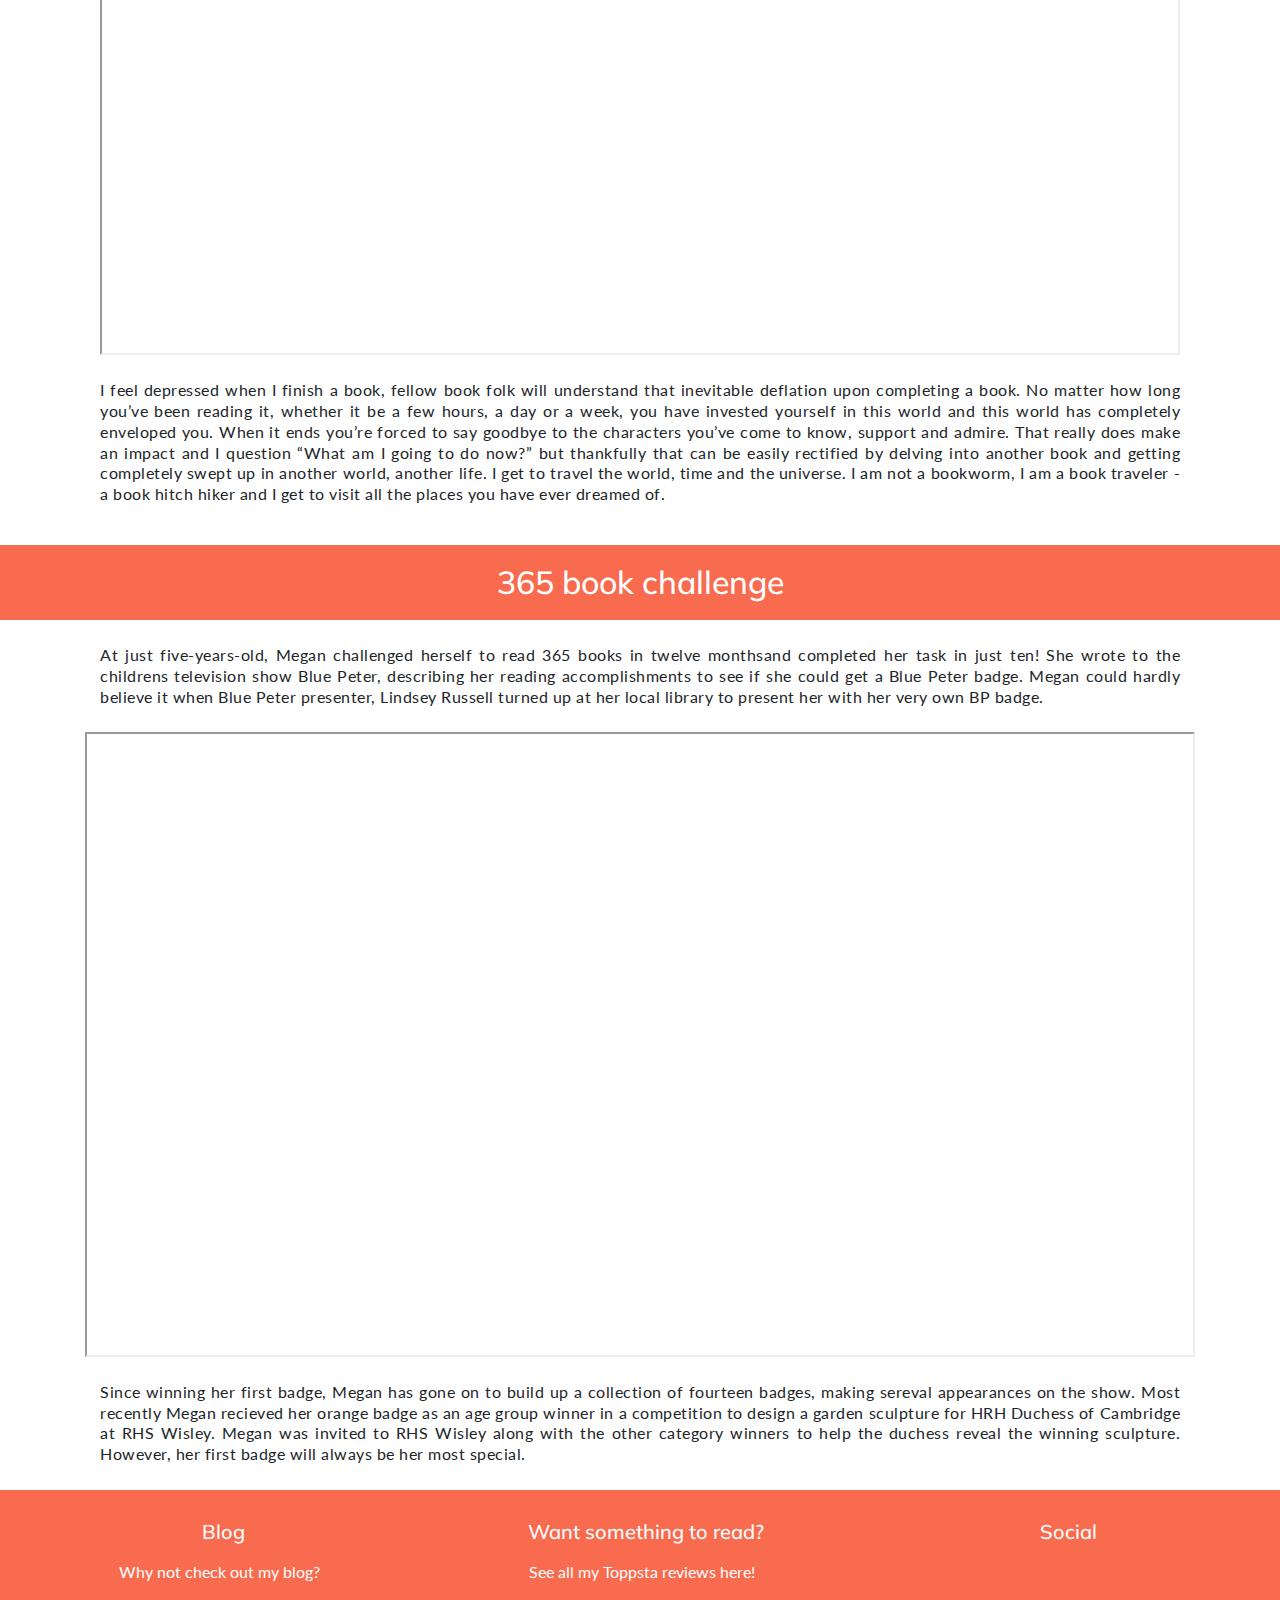
==== commit ad447427: "Final - All changes made after final consultation with mentor before submission.  There should be no" ====
--- a/index.html
+++ b/index.html
@@ -2,15 +2,14 @@
 <html lang="en">
 
 <head>
-	<meta charset="UTF-8" />
-	<meta name="viewport" content="width=device-width, initial-scale=1.0" />
-	<meta http-equiv="X-UA-Compatible" content="ie=edge" />
+	<meta charset="UTF-8"/>
+	<meta name="viewport" content="width=device-width, initial-scale=1.0"/>
+	<meta http-equiv="X-UA-Compatible" content="ie=edge"/>
 
 	<!--External library - Bootstrap css/fontawesome/cdnjs-->
-	<link rel="stylesheet" href="https://stackpath.bootstrapcdn.com/bootstrap/4.4.1/css/bootstrap.min.css"
-		type="text/css" />
+	<link rel="stylesheet" href="https://stackpath.bootstrapcdn.com/bootstrap/4.4.1/css/bootstrap.min.css" type="text/css"/>
 	<script src="https://kit.fontawesome.com/f07371f622.js" crossorigin="anonymous"></script>
-	<link rel="stylesheet" href="https://cdnjs.cloudflare.com/ajax/libs/hover.css/2.3.1/css/hover-min.css" />
+	<link rel="stylesheet" href="https://cdnjs.cloudflare.com/ajax/libs/hover.css/2.3.1/css/hover-min.css"/>
 	<!--/External library - Bootstrap css/fontawesome/cdnjs-->
 
 	<!--Local library - style.css-->
@@ -25,17 +24,9 @@
 	<div class="container-fluid">
 		<nav class="navbar navbar-dark navbar-expand-sm">
 			<a class="navbar-brand" href="index.html">Munchkin Megan Presents</a>
-
-			<button
-        class="navbar-toggler ml-auto"
-        type="button"
-        data-toggle="collapse"
-        data-target="#navbarNavDropdown"
-        aria-controls="navbarNavDropdown"
-        aria-expanded="false"
-        aria-label="Toggle navigation">
-        <span class="navbar-toggler-icon"></span>
-      </button>
+            <button class="navbar-toggler ml-auto" type="button" data-toggle="collapse" data-target="#navbarNavDropdown" aria-controls="navbarNavDropdown" aria-expanded="false" aria-label="Toggle navigation">
+                <span class="navbar-toggler-icon"></span>
+            </button>
 			<div class="collapse navbar-collapse" id="navbarNavDropdown">
 				<ul class="navbar-nav ml-auto">
 					<li class="nav-item mr-2">
@@ -50,7 +41,7 @@
 					<li class="nav-item mr-2">
 						<a class="nav-link" href="contact.html">Contact</a>
 					</li>
-				</ul>
+			    </ul>
 			</div>
 		</nav>
 	</div>
@@ -58,27 +49,19 @@
 
 	<!--all about books-->
 	<div class="container-fluid books-container-home">
-		<div class="opaque-overlay">&nbsp;</div>
+	    <div class="opaque-overlay">&nbsp;</div>
 		<div class="row">
 			<div class="col-12">
 				<section class="jumbotron text-center">
 					<h1 class="jumbotron-header">Books</h1>
-					<p class="bookclub-text">
-						Join Megan's book club today and get the latest reviews!
-					</p>
-					<button
-                        class="btn btn-lg btn--cta btn--orange"
-                        data-toggle="modal"
-                        data-target="#bookclubModal">
-                        Get reading!
-                    </button>
-					<p class="smb-quote mt-3">
-						"So many books, so little time." <br />- Frank Zappa
-                    </p>
+					<p class="bookclub-text">Join Megan's book club today and get the latest reviews!</p>
+					<button class="btn btn-lg btn--cta btn--orange" data-toggle="modal" data-target="#bookclubModal">Get reading!</button>
+					<p class="smb-quote mt-3">"So many books, so little time." <br />- Frank Zappa</p>
 				</section>
 			</div>
 		</div>
 	</div>
+    
 	<!--/all about books-->
 
 	<!--about me header-->
@@ -99,42 +82,35 @@
 					<div class="d-none d-md-block col-md-4" id="waterstones">
 						<img class="about-img" src="https://i.imgur.com/4rIHRl7.jpg" alt="waterstones">
 					</div>
-						<p class="about-text">
-							Twelve-year-old Megan is a prolific reader and has been reading since she was just one!
-							Never without a book in her hand, she can be frequently found in bookshops,
-							charity shops and at her local library, where is a proud member of ‘chatter-books’, a
-							group designed to help encourage children to put down their devices and pick up a book.
-						</p>
+					<p class="about-text">
+						Twelve-year-old Megan is a prolific reader and has been reading since she was just one!
+						Never without a book in her hand, she can be frequently found in bookshops, charity shops 
+                        and at her local library. She is a proud member of ‘chatter-books’, a group designed to help 
+                        encourage children to put down their devices and pick up a book.
+					</p>
 					<div class="col-12 d-md-none" id="outdoors">
 						<img class="about-img" src="https://i.imgur.com/BHKKIzQ.jpg" alt="outdoors">
                     </div>
-						<p class="about-text">
-							Megan is a keen supporter of literacy and authors alike, and now she is older, is
-							probably reading a little less but more substantial literature, having recentley
-							finished
-							'Good Omens' by Neil Gaiman and Terry Pratchett.
-							Books have no limits, no borders and what you read is entirely your choice.
-							Books provide freedom, adventure, and community spirit.
-						</p>
-						<p class="about-text">
-							Megan’s book selections cross age brackets and genres, and as a keen reviewer, Megan has
-							decided to share her journey
-							through books with other people. She is confident in her approach to reading and
-							estimates to have read well over 2500 books
-							whatshe likes and dislikes, and she has no problem expressing those feelings with other
-							booklovers.
-						</p>
+					<p class="about-text">
+						Megan is a keen supporter of literacy and authors alike, and now she is older, is
+						probably reading a little less but more substantial literature, having recentley
+						finished 'Good Omens' by Neil Gaiman and Terry Pratchett. Books have no limits, 
+                        no borders and what you read is entirely your choice.Books provide freedom, adventure, and community spirit.
+					</p>
+					<p class="about-text">
+						Megan’s book selections cross age brackets and genres. As a keen reviewer, 
+                        Megan has no problem expressing those feelings with other booklovers. 
+                        She is confident in her approach to reading and estimates to have read well over 2500 books.
+					</p>
 					<div class="d-md-none" id="bedtime">
 						<img class="about-img" src="https://i.imgur.com/XT4mm22.jpg" alt="bedtime">
                     </div>
-						<p class="about-text">
-							Through her love of books, Megan is also a keen writer and has already written numerous
-							books, finishing her first book at just seven-years-old! She plans to continue
-							writing until
-							she joins all her fellow author peers on the shelves of bookstores and libraries.
-							When Megan is not reading (or writing), she enjoys playing the piano, drawing,
-							baking, and swimming.
-						</p>
+					<p class="about-text">
+						Through her love of books, Megan is also a keen writer and has already written numerous
+						books, finishing her first book at just seven-years-old! She plans to continue writing 
+                        until she joins all her fellow author peers on the shelves of bookstores and libraries.
+						When Megan is not reading (or writing), she enjoys playing the piano, drawing, baking, and swimming.
+					</p>
 				</div>
 			</div>
 		</div>
@@ -157,37 +133,25 @@
 			<div class="row">
 				<div class="col-12">
 					<p class="bookworm-text">
-						When I start a new book I feel like I have entered a completely different world which means
-						adventure,
-						mystery and excitement throughout. I am transported to different places and make new friends
-						along the way.
-						A good writer makes you forget about the real world and makes you feel like you’re part of the
-						furniture -
-						that is to say that their welcome embrace makes you feel right at home.
-						A new book is a gateway between my world and the land of the author’s brain - what a weird and
-						wacky place that is!
+						When I start a new book I feel like I have entered a completely different world which means adventure, 
+                        mystery and excitement throughout. I am transported to different places and make new friends along the way. 
+                        A good writer makes you forget about the real world and makes you feel like you’re part of the furniture - 
+                        that is to say that their welcome embrace makes you feel right at home. A new book is a gateway between my 
+                        world and the land of the author’s brain - what a weird and wacky place that is!
 					</p>
 					<div class="col-12">
 						<div class="bookworm-video">
-							<iframe src="https://www.youtube.com/embed/rtRZMgtIHYc"
-								allow="accelerometer; encrypted-media; gyroscope; picture-in-picture"
-								allowfullscreen></iframe>
+							<iframe src="https://www.youtube.com/embed/rtRZMgtIHYc" allow="accelerometer; encrypted-media; gyroscope; picture-in-picture" allowfullscreen></iframe>
 						</div>
 					</div>
 					<p class="bookworm-text">
-						I feel depressed when I finish a book, fellow book folk will understand that inevitable
-						deflation upon
-						completing a book. No matter how long you’ve been reading it, whether it be a few hours, a day
-						or a week,
-						you have invested yourself in this world and this world has completely enveloped you.
-						When it ends you’re forced to say goodbye to the characters you’ve come to know, support and
-						admire.
-						That really does make an impact and I question “What am I going to do now?”
-						but thankfully that can be easily rectified by delving into another book and getting completely
-						swept up
-						in another world, another life. I get to travel the world, time and the universe.
-						I am not a bookworm, I am a book traveler - a book hitch hiker and I get to visit all the places
-						you have ever dreamed of.
+						I feel depressed when I finish a book, fellow book folk will understand that inevitable deflation upon completing a book. 
+                        No matter how long you’ve been reading it, whether it be a few hours, a day or a week, you have invested yourself 
+                        in this world and this world has completely enveloped you. When it ends you’re forced to say goodbye to the characters 
+                        you’ve come to know, support and admire. That really does make an impact and I question “What am I going to do now?”
+						but thankfully that can be easily rectified by delving into another book and getting completely swept up in another world, 
+                        another life. I get to travel the world, time and the universe. I am not a bookworm, I am a book traveler - a book hitch hiker 
+                        and I get to visit all the places you have ever dreamed of.
 					</p>
 				</div>
 			</div>
@@ -211,31 +175,23 @@
 			<div class="row">
 				<div class="col-12">
 					<p class="challenge-text">
-						At just five-years-old, Megan challenged herself to read 365 books in twelve months
-						and completed her task in just ten! She wrote to the childrens television show Blue Peter,
-						describing her reading accomplishments to see if she could get a Blue Peter badge.
-						Megan could hardly believe it when Blue Peter presenter, Lindsey Russell turned up at her local
-						library
-						to present her with her very own BP badge.
+						At just five-years-old, Megan challenged herself to read 365 books in twelve monthsand completed her task in just ten! 
+                        She wrote to the childrens television show Blue Peter, describing her reading accomplishments to see if she could get 
+                        a Blue Peter badge. Megan could hardly believe it when Blue Peter presenter, Lindsey Russell turned up at her local
+						library to present her with her very own BP badge.
 					</p>
 				</div>
 				<div class="col-12">
 					<div class="challenge-video">
-						<iframe src="https://www.youtube.com/embed/-gn5yzw5Xcc"
-							allow="accelerometer; encrypted-media; gyroscope; picture-in-picture"
-							allowfullscreen></iframe>
+						<iframe src="https://www.youtube.com/embed/-gn5yzw5Xcc" allow="accelerometer; encrypted-media; gyroscope; picture-in-picture" allowfullscreen></iframe>
 					</div>
 				</div>
 				<div class="col-12">
 					<p class="challenge-text">
-						Since winning her first badge, Megan has gone on to build up a collection of fourteen badges,
-						making sereval appearances on the show. Most recently Megan recieved her orange badge as an age
-						group winner
-						in a competition to design a garden sculpture for HRH Duchess of Cambridge at RHS Wisley. Megan
-						was invited
-						to RHS Wisley along with the other category winners to help the duchess reveal the winning
-						sculpture.
-						However, her first badge will always be her most special.
+						Since winning her first badge, Megan has gone on to build up a collection of fourteen badges, making sereval appearances on the show. 
+                        Most recently Megan recieved her orange badge as an age group winner in a competition to design a garden sculpture for 
+                        HRH Duchess of Cambridge at RHS Wisley. Megan was invited to RHS Wisley along with the other category winners 
+                        to help the duchess reveal the winning sculpture. However, her first badge will always be her most special.
 					</p>
 				</div>
 			</div>
@@ -243,13 +199,12 @@
 	</section>
 	<!--/365 book challenge-->
 
-	<!--Footer setup - UCD-mini project/code institute-->
+	<!--Footer-->
 	<footer class="container-fluid">
 		<div id="footer-details" class="row">
 			<div class="col-sm-4">
 				<h5 class="footer-head">Blog</h5>
-				<p class="inline-block footer-text">
-					Why not check out my blog?
+				<p class="inline-block footer-text"> Why not check out my blog?
 					<a href="https://munchkinmegan.wordpress.com/" target="_blank" class="blog">
 						<i class="fa fa-blog"></i>
 						<span class="sr-only">Blog</span>
@@ -258,10 +213,8 @@
 			</div>
 			<div class="col-sm-4">
 				<h5 class="footer-head">Want something to read?</h5>
-				<p class="inline-block footer-text">
-					See all my Toppsta reviews here!
-					<a href="https://toppsta.com/reviewer/profile/munchkinmegan/4112#all-reviews" target="_blank"
-						class="toppsta-reviews">
+				<p class="inline-block footer-text"> See all my Toppsta reviews here!
+					<a href="https://toppsta.com/reviewer/profile/munchkinmegan/4112#all-reviews" target="_blank" class="toppsta-reviews">
 						<i class="fa fa-book-open"></i>
 						<span class="sr-only">Download List</span>
 					</a>
@@ -298,72 +251,48 @@
 			</div>
 		</div>
 	</footer>
-	<!--/Footer setup - UCD-mini project/code institute-->
+	<!--/Footer-->
+
+    <!--Book Club Modal-->
 	<div class="modal" tabindex="-1" role="dialog" id="bookclubModal">
 		<div class="modal-dialog" role="document">
 			<div class="modal-content">
 				<div class="modal-header">
 					<h5 class="modal-title">Join Megan's Book Club!</h5>
-					<button
-              type="button"
-              class="close"
-              data-dismiss="modal"
-              aria-label="Close"
-            >
-              <span aria-hidden="true">&times;</span>
-            </button>
+					<button type="button" class="close" data-dismiss="modal" aria-label="Close">
+                        <span aria-hidden="true">&times;</span>
+                    </button>
 				</div>
 				<div class="modal-body">
 					<form>
 						<div class="form-group">
 							<label for="email">Email address</label>
-							<input
-                  type="email"
-                  class="form-control"
-                  id="email"
-                  aria-describedby="emailHelp"
-                />
-							<small id="emailHelp" class="form-text text-muted"
-                  >e.g example@gmail.com</small>
+							<input type="email" class="form-control" id="email" aria-describedby="emailHelp"/>
+							<small id="emailHelp" class="form-text text-muted">e.g example@gmail.com</small>
 						</div>
 						<div class="form-group">
 							<label for="password">Password</label>
-							<input
-                  type="text"
-                  class="form-control"
-                  id="password"
-                />
-							<small id="passwordHelp" class="form-text text-muted"
-                  >Password must be 8-16 characters and include both numbers and letters.</small>
+							<input type="text" class="form-control" id="password"/>
+							<small id="passwordHelp" class="form-text text-muted">Password must be 8-16 characters and include both numbers and letters.</small>
 						</div>
 						<div class="form-group">
 							<label for="favourite-book">Favourite Book</label>
-							<input
-                  type="text"
-                  class="form-control"
-                  id="favourite-book"
-                />
-							<small id="favouriteHelp" class="form-text text-muted"
-                  >e.g Matilda - Roald Dahl</small>
-						</div>
-						<button type="submit" class="btn btn--cta btn--orange ">
-                Sign me up!
-              </button>
+							<input type="text" class="form-control" id="favourite-book"/>
+							<small id="favouriteHelp" class="form-text text-muted">e.g Matilda - Roald Dahl</small>
+						</div>
+						<button type="submit" class="btn btn--cta btn--orange ">Sign me up!</button>
 					</form>
 				</div>
 			</div>
 		</div>
 	</div>
-
-	<script src="https://code.jquery.com/jquery-3.4.1.slim.min.js"
-		integrity="sha384-J6qa4849blE2+poT4WnyKhv5vZF5SrPo0iEjwBvKU7imGFAV0wwj1yYfoRSJoZ+n" crossorigin="anonymous">
-	</script>
-	<script src="https://cdn.jsdelivr.net/npm/popper.js@1.16.0/dist/umd/popper.min.js"
-		integrity="sha384-Q6E9RHvbIyZFJoft+2mJbHaEWldlvI9IOYy5n3zV9zzTtmI3UksdQRVvoxMfooAo" crossorigin="anonymous">
-	</script>
-	<script src="https://stackpath.bootstrapcdn.com/bootstrap/4.4.1/js/bootstrap.min.js"
-		integrity="sha384-wfSDF2E50Y2D1uUdj0O3uMBJnjuUD4Ih7YwaYd1iqfktj0Uod8GCExl3Og8ifwB6" crossorigin="anonymous">
-	</script>
+    <!--/Book Club Modal-->
+
+    <!--Exterior library-->
+	<script src="https://code.jquery.com/jquery-3.4.1.slim.min.js" integrity="sha384-J6qa4849blE2+poT4WnyKhv5vZF5SrPo0iEjwBvKU7imGFAV0wwj1yYfoRSJoZ+n" crossorigin="anonymous"></script>
+	<script src="https://cdn.jsdelivr.net/npm/popper.js@1.16.0/dist/umd/popper.min.js" integrity="sha384-Q6E9RHvbIyZFJoft+2mJbHaEWldlvI9IOYy5n3zV9zzTtmI3UksdQRVvoxMfooAo" crossorigin="anonymous"></script>
+	<script src="https://stackpath.bootstrapcdn.com/bootstrap/4.4.1/js/bootstrap.min.js" integrity="sha384-wfSDF2E50Y2D1uUdj0O3uMBJnjuUD4Ih7YwaYd1iqfktj0Uod8GCExl3Og8ifwB6" crossorigin="anonymous"></script>
+    <!--/Exterior library-->
 </body>
 
 </html>